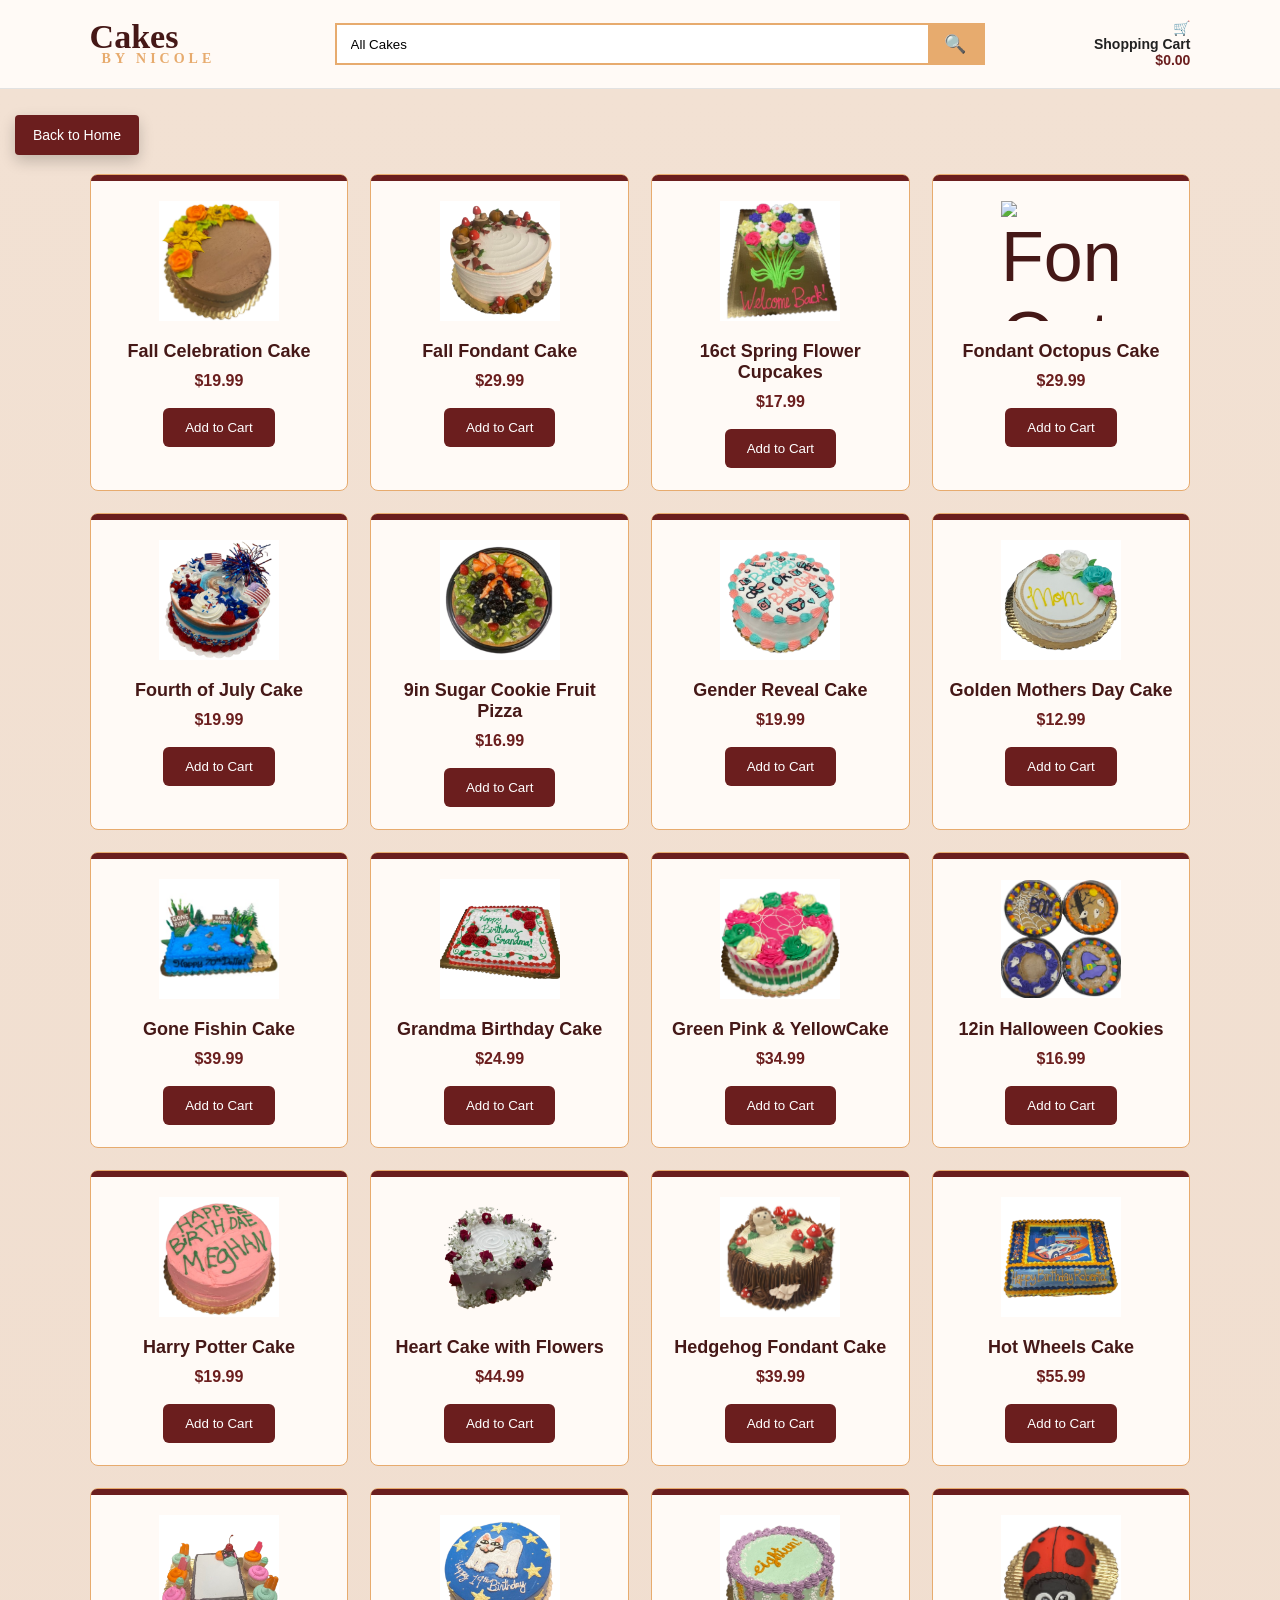
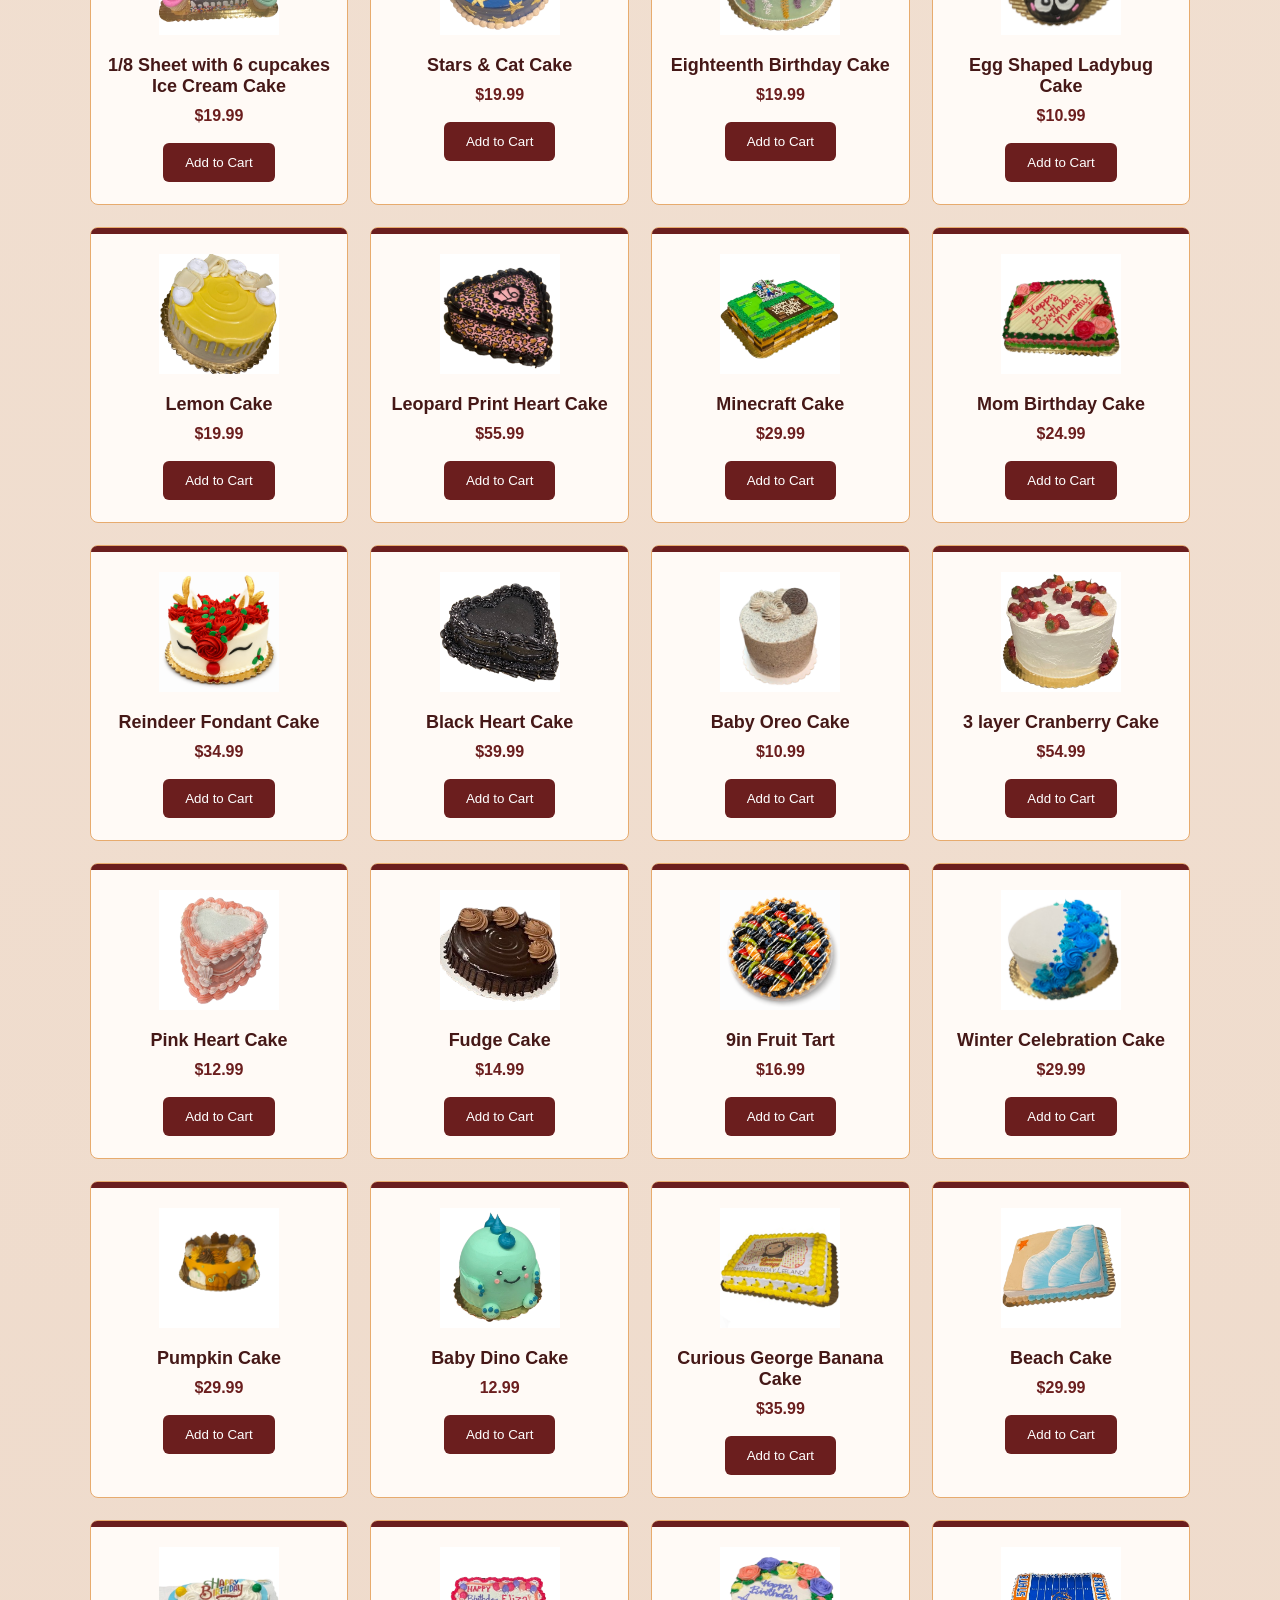
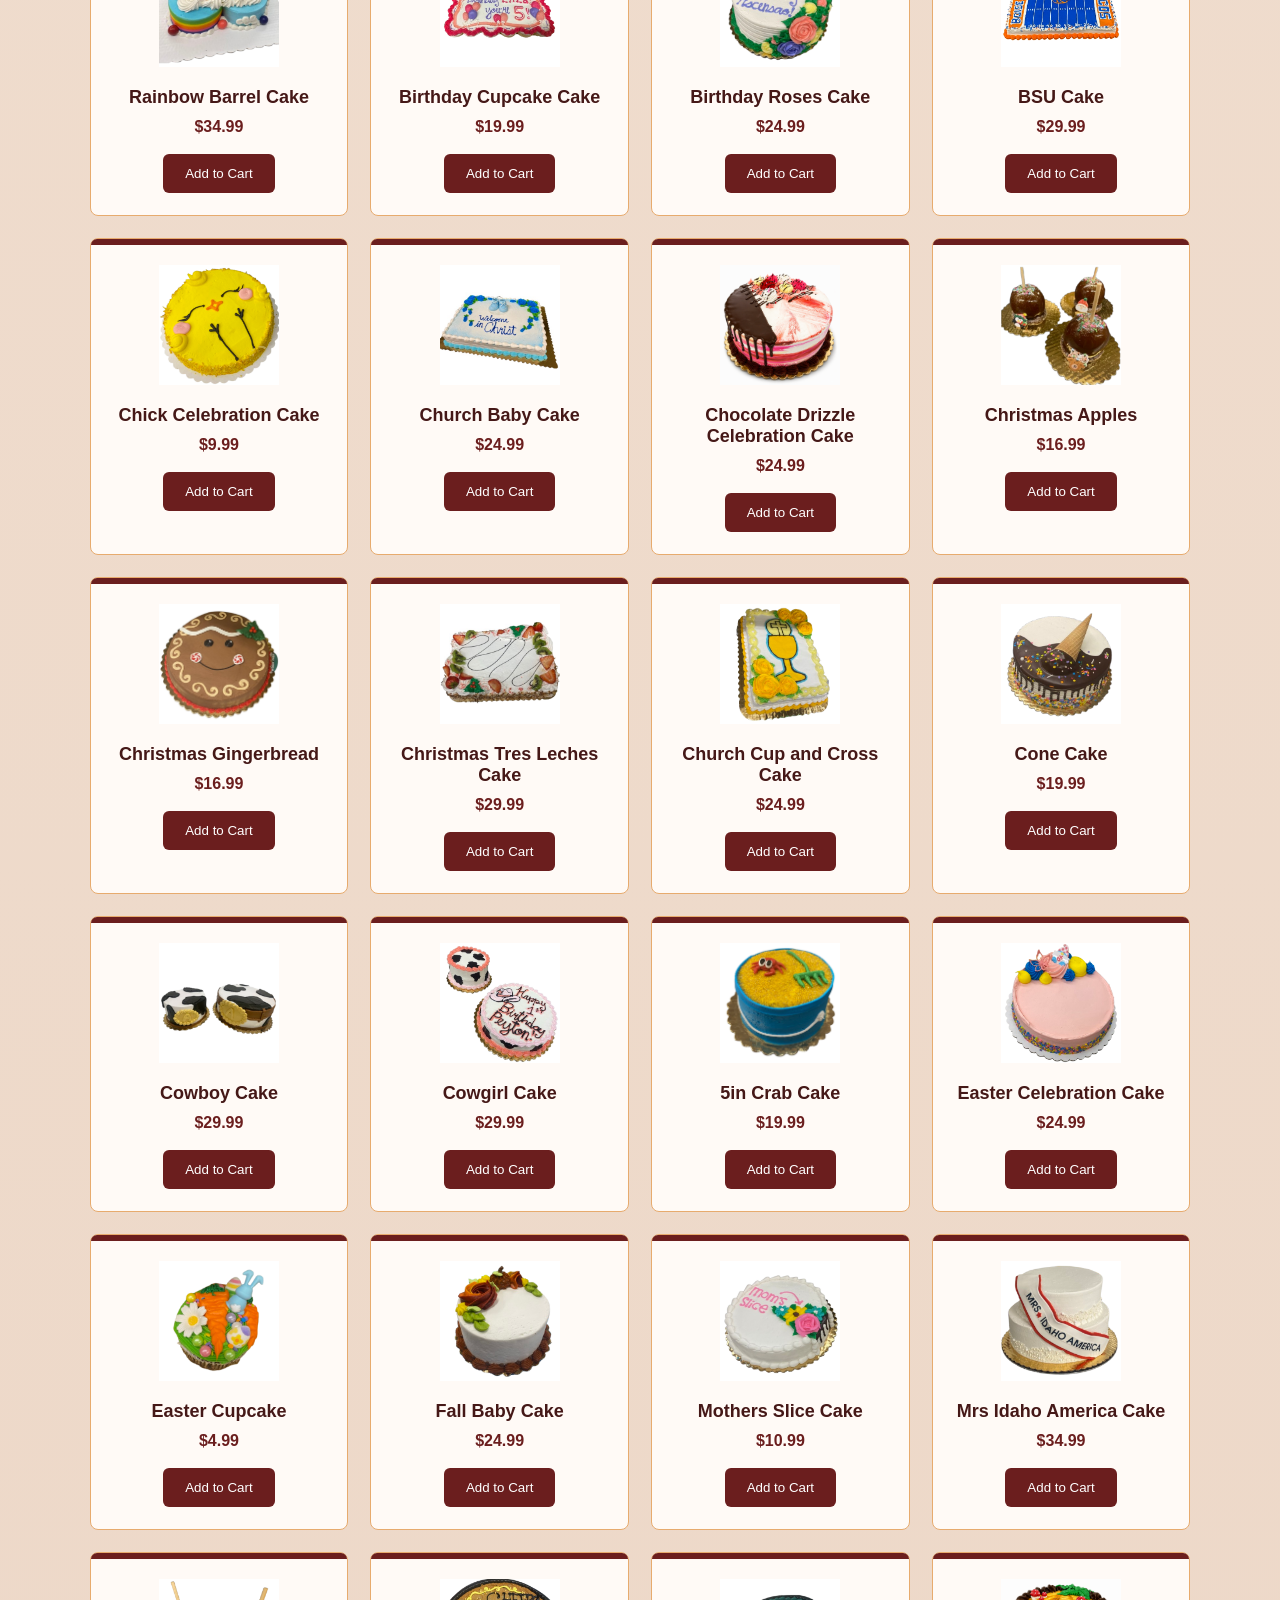
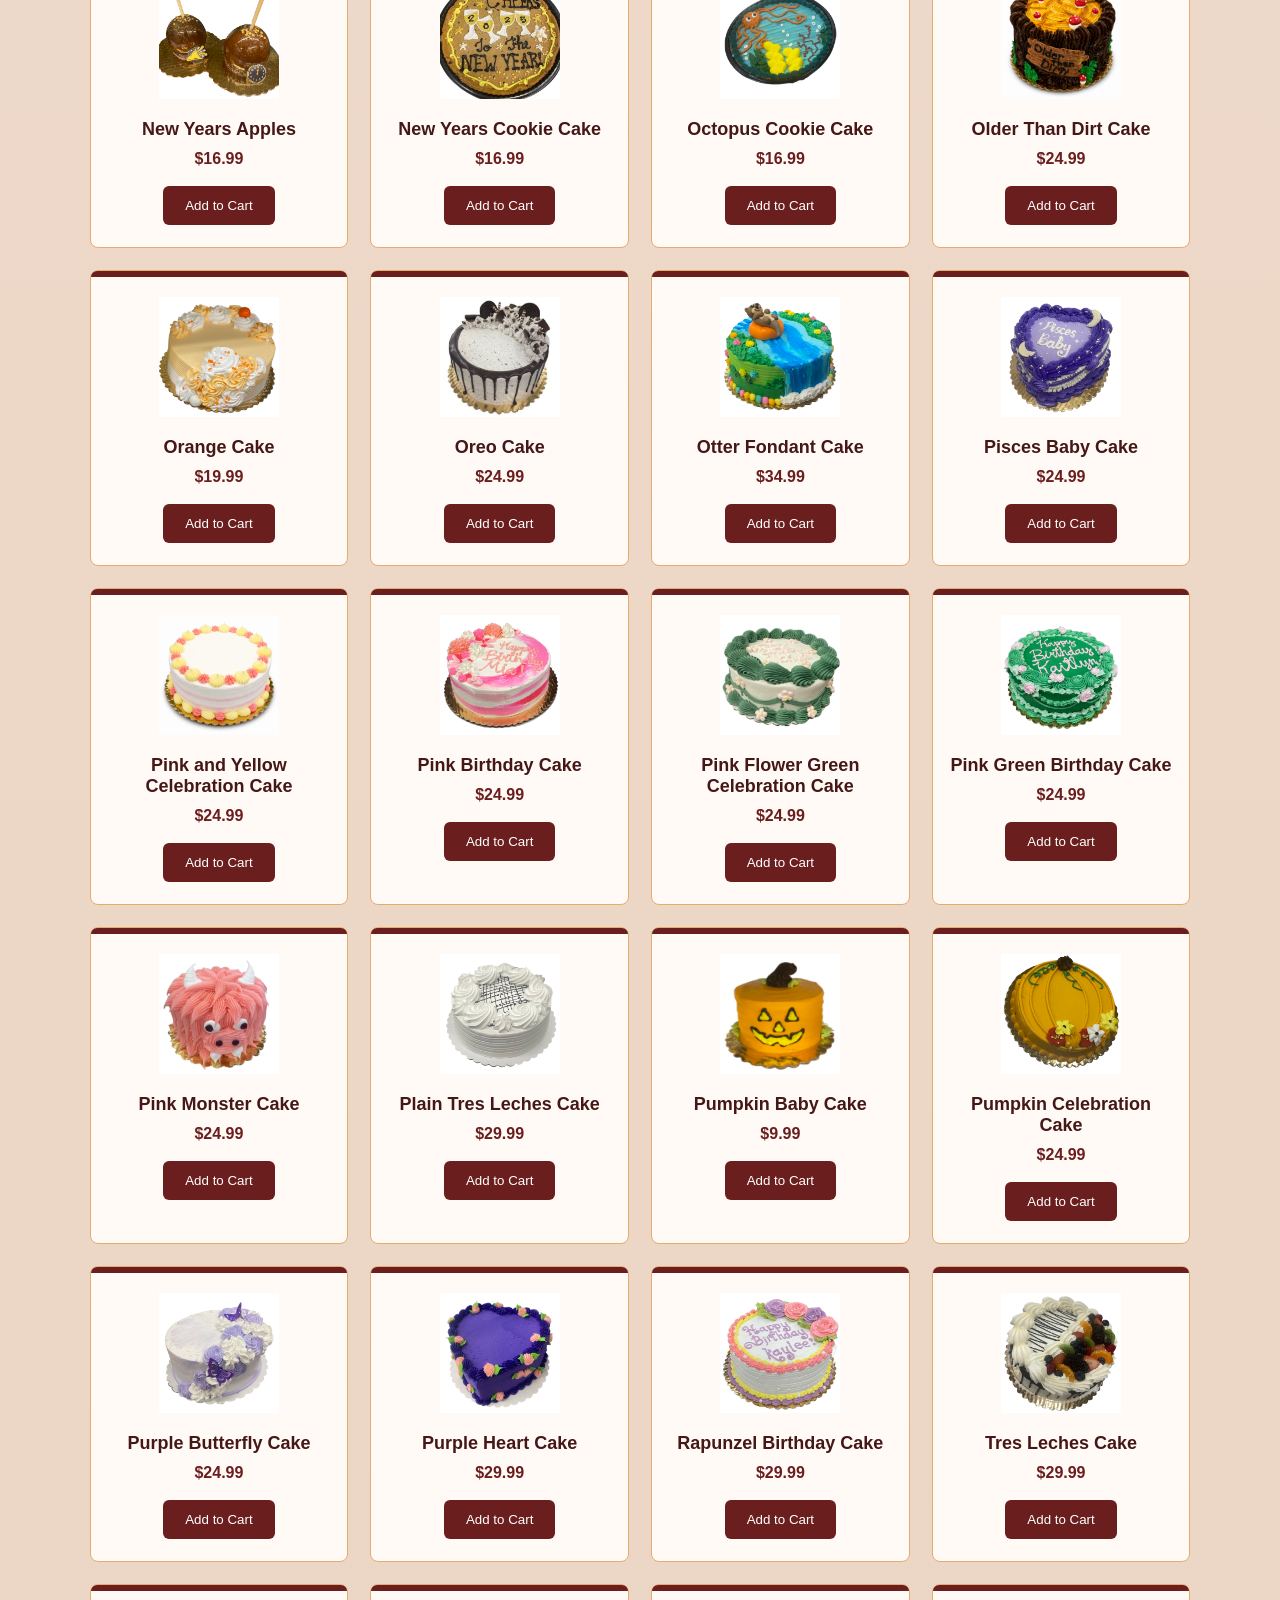
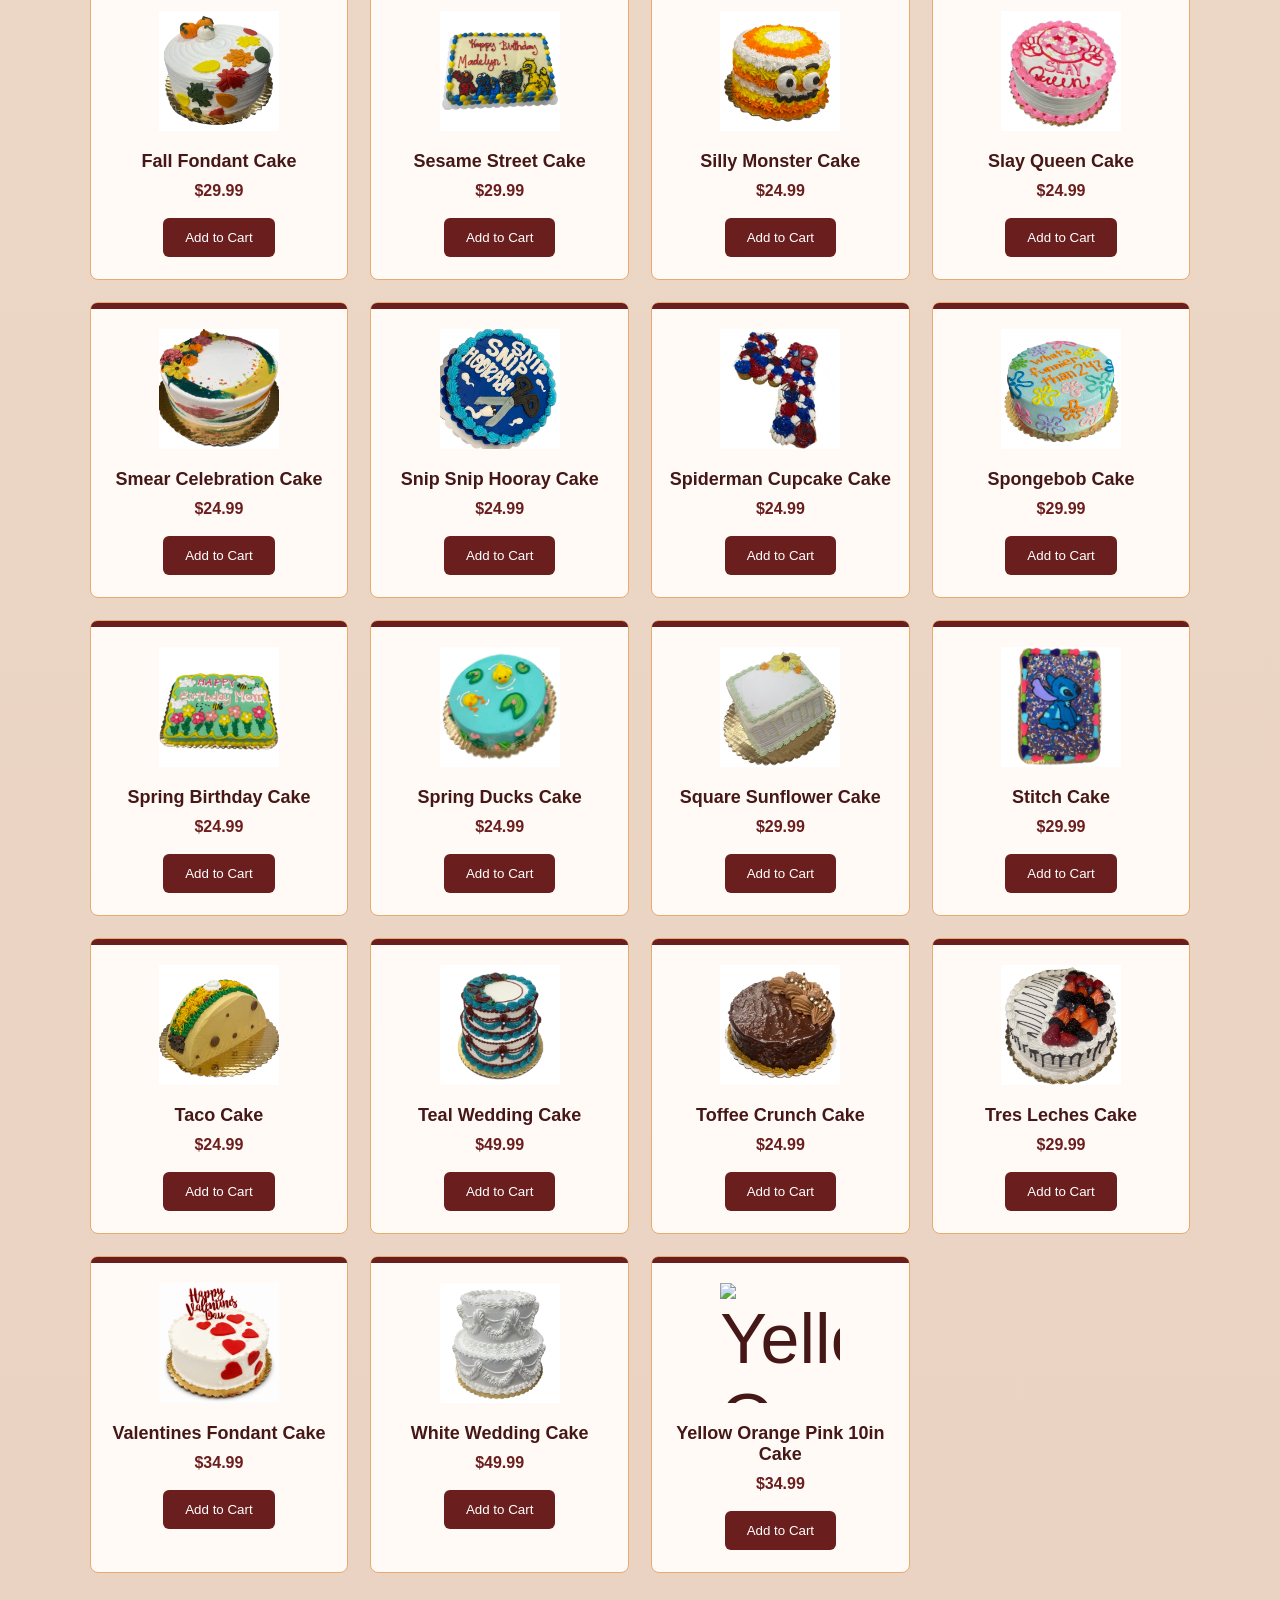
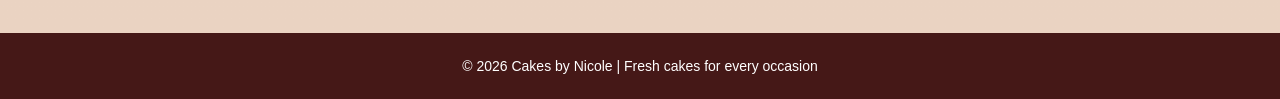
==== cakes.html @ 7f8e7a40 "Add files via upload" ====
<!DOCTYPE html>
<html lang="en">
<head>
  <meta charset="UTF-8" />
  <meta name="viewport" content="width=device-width, initial-scale=1.0" />
  <title>Cakes | Cakes by Nicole</title>
  <link rel="stylesheet" href="styles.css" />
</head>
<body>

  <header class="main-header">
    <a class="logo" href="index.html">Cakes<small>BY NICOLE</small></a>

    <form class="search-box" id="cakeSearchForm">
      <input id="searchInput" type="text" placeholder="Search for products..." />
      <button type="submit">🔍</button>
    </form>

    <a class="cart" href="cart.html">
      🛒 <strong>Shopping Cart</strong>
      <span id="cartTotal">$0.00</span>
    </a>
  </header>

  <main class="cakes-main">

   <div class="product-grid" id="productGrid"></div>

<script>
const cakes = [
  { file: "fallcelebfaltline", name: "Fall Celebration Cake", price: "$19.99" , tags: ["flower", "8inch", "seasonal"] },
  { file: "fallfondant", name: "Fall Fondant Cake", price: "$29.99" , tags: ["white", "8inch", "fondant" , "seasonal"] },
  { file: "flowercupcakes", name: "16ct Spring Flower Cupcakes", price: "$17.99" , tags: ["colored", "cupcake", "flower", "seasonal"] },
  { file: "fondantoctopus", name: "Fondant Octopus Cake", price: "$29.99" , tags: ["colored", "8inch", "fondant", "seasonal"] },
  { file: "fredysforthofjuly", name: "Fourth of July Cake", price: "$19.99" , tags: ["colored", "8inch", "holiday", "toy"] },
  { file: "fruitpizza", name: "9in Sugar Cookie Fruit Pizza", price: "$16.99" , tags: ["holiday", "fruit", "ncake"] },
  { file: "genderreveal", name: "Gender Reveal Cake", price: "$19.99" , tags: ["white", "8inch", "draw"] },
  { file: "goldenmom", name: "Golden Mothers Day Cake", price: "$12.99" , tags: ["flower", "8inch", "white", "holiday"] },

  { file: "gonefishin", name: "Gone Fishin Cake", price: "$39.99" , tags: ["colored", "1/4Sheet", "birthday", "fondant", "toy"] },
  { file: "grandmabirthday", name: "Grandma Birthday Cake", price: "$24.99" , tags: ["white", "1/4Sheet", "birthday", "flower"] },
  { file: "greenpink10'", name: "Green Pink & YellowCake", price: "$34.99" , tags: ["colored", "10inch"] },
  { file: "haloweencookies", name: "12in Halloween Cookies", price: "$16.99" , tags: ["colored", "ncake", "holiday", "draw"] },
  { file: "harrypotter", name: "Harry Potter Cake", price: "$19.99" , tags: ["colored", "8inch", "birthday"] },
  { file: "heartwflowers", name: "Heart Cake with Flowers", price: "$44.99" , tags: ["white", "10inch", "flower", "heart"] },
  { file: "hedghogfondant", name: "Hedgehog Fondant Cake", price: "$39.99" , tags: ["colored", "8inch", "fondant", "seasonal"] },
  { file: "hotwheels", name: "Hot Wheels Cake", price: "$55.99" , tags: ["colored", "birthday", "photo", "1/2sheet"] },

  { file: "icecreamcupcakes", name: "1/8 Sheet with 6 cupcakes Ice Cream Cake", price: "$19.99" , tags: ["cupcake", "white", "toy", "seasonal"] },
  { file: "kendracat", name: "Stars & Cat Cake", price: "$19.99" , tags: ["colored", "8inch", "birthday", "draw"] },
  { file: "kendraeighteen", name: "Eighteenth Birthday Cake", price: "$19.99" , tags: ["colored", "8inch", "birthday"] },
  { file: "ladybug", name: "Egg Shaped Ladybug Cake", price: "$10.99" , tags: ["colored", "draw", "seasonal"] },
  { file: "lemon", name: "Lemon Cake", price: "$19.99" , tags: ["colored", "8inch"] },
  { file: "lepordheart", name: "Leopard Print Heart Cake", price: "$55.99" , tags: ["colored", "10inch", "birthday", "heart", "draw"] },
  { file: "minecraft", name: "Minecraft Cake", price: "$29.99" , tags: ["colored", "1/4Sheet", "birthday", "toy", "draw"] },
  { file: "mombirthday", name: "Mom Birthday Cake", price: "$24.99" , tags: ["1/4Sheet", "birthday", "flower"] },

  { file: "raindeerfondant", name: "Reindeer Fondant Cake", price: "$34.99" , tags: ["white", "8inch", "holiday", "fondant"] },
  { file: "blackheart", name: "Black Heart Cake", price: "$39.99" , tags: ["colored", "10inch", "heart"] },
  { file: "babyoreo", name: "Baby Oreo Cake", price: "$10.99" , tags: [ "5in"] },
  { file: "cranberycake", name: "3 layer Cranberry Cake", price: "$54.99" , tags: ["white", "10inch", "fruit"] },

  { file: "5'heartpink2", name: "Pink Heart Cake", price: "$12.99", tags: ["heart", "colored", "5in"] },
  { file: "8'fudge", name: "Fudge Cake", price: "$14.99", tags: ["8inch"] },
  { file: "9infruittart", name: "9in Fruit Tart", price: "$16.99", tags: ["fruit", "ncake"] },
  { file: "10'celeb", name: "Winter Celebration Cake", price: "$29.99", tags: ["10inch", "white", "seasonal"] },
  { file: "10'pumpkin", name: "Pumpkin Cake", price: "$29.99", tags: ["10inch", "seasonal", "colored", "draw"] },

  { file: "babydino", name: "Baby Dino Cake", price: "12.99", tags: ["draw", "colored", "5in"] },
  { file: "bananas", name: "Curious George Banana Cake", price: "$35.99", tags: ["1/4Sheet", "white", "draw", "photo", "birthday"] },
  { file: "beach", name: "Beach Cake", price: "$29.99", tags: ["colored", "seasonal", "1/4Sheet", "draw"] },
  { file: "berrelrainbow", name: "Rainbow Barrel Cake", price: "$34.99", tags: ["colored", "birthday", "5in"] },

  { file: "birthdaycupcake", name: "Birthday Cupcake Cake", price: "$19.99", tags: ["birthday", "cupcake", "colored"] },
  { file: "birthdayroses", name: "Birthday Roses Cake", price: "$24.99", tags: ["birthday", "flower", "white", "8inch"] },
  { file: "bsu", name: "BSU Cake", price: "$29.99", tags: ["colored", "draw", "1/2sheet"] },
  { file: "chickceleb", name: "Chick Celebration Cake", price: "$9.99", tags: ["colored", "holiday", "8inch", "draw"] },
  { file: "chirchbaby", name: "Church Baby Cake", price: "$24.99", tags: ["white", "flower", "1/2sheet", "toy"] },

  { file: "chocdrizceleb", name: "Chocolate Drizzle Celebration Cake", price: "$24.99", tags: ["8inch", "colored"] },
  { file: "christmasapples", name: "Christmas Apples", price: "$16.99", tags: ["holiday", "fruit", "ncake", "toy"] },
  { file: "christmasgingerbread", name: "Christmas Gingerbread", price: "$16.99", tags: ["holiday", "8inch", "draw"] },
  { file: "christmastres", name: "Christmas Tres Leches Cake", price: "$29.99", tags: ["holiday", "white", "1/4Sheet", "fruit"] },
  { file: "churchcup", name: "Church Cup and Cross Cake", price: "$24.99", tags: ["flower", "white", "1/4Sheet", "draw"] },

  { file: "conecake", name: "Cone Cake", price: "$19.99", tags: ["white", "8inch"] },
  { file: "cowboycakes", name: "Cowboy Cake", price: "$29.99", tags: ["white", "5in", "8inch", "draw"] },
  { file: "cowgirlcakes", name: "Cowgirl Cake", price: "$29.99", tags: ["birthday", "white", "5in", "8inch", "draw"] },
  { file: "crab5'", name: "5in Crab Cake", price: "$19.99", tags: ["colored", "5in", "seasonal", "draw"] },
  { file: "easterceleb", name: "Easter Celebration Cake", price: "$24.99", tags: ["holiday", "colored", "8inch", "toy"] },

  { file: "eastercupcake", name: "Easter Cupcake", price: "$4.99", tags: ["holiday", "cupcake", "colored", "flower", "toy"] },
  { file: "fallbaby", name: "Fall Baby Cake", price: "$24.99", tags: ["seasonal", "white", "5in"] },
  { file: "monsslice", name: "Mothers Slice Cake", price: "$10.99", tags: ["white","flower", "8inch"] },
  { file: "mrsidahoamerica", name: "Mrs Idaho America Cake", price: "$34.99", tags: ["photo", "white", "wedding", "fondant"] },
  { file: "newyearsapples", name: "New Years Apples", price: "$16.99", tags: ["holiday", "fruit", "ncake", "toy"] },

  { file: "newyearscookie", name: "New Years Cookie Cake", price: "$16.99", tags: ["holiday", "ncake", "draw"] },
  { file: "octocookie", name: "Octopus Cookie Cake", price: "$16.99", tags: ["colored", "ncake", "seasonal", "draw"] },
  { file: "olderthandirt", name: "Older Than Dirt Cake", price: "$24.99", tags: ["birthday", "colored", "8inch", "draw"] },
  { file: "orange", name: "Orange Cake", price: "$19.99", tags: ["8inch", "colored"] },
  { file: "Oreodl", name: "Oreo Cake", price: "$24.99", tags: ["colored", "8inch"] },

  { file: "otterfondant", name: "Otter Fondant Cake", price: "$34.99", tags: ["fondant", "colored", "8inch", "seasonal","flower", "draw"] },
  { file: "piciesbaby", name: "Pisces Baby Cake", price: "$24.99", tags: ["birthday", "colored", "heart", "8inch"] },
  { file: "pinkandyellowceleb", name: "Pink and Yellow Celebration Cake", price: "$24.99", tags: ["white", "8inch"] },
  { file: "pinkbirthday", name: "Pink Birthday Cake", price: "$24.99", tags: ["birthday", "colored", "10inch"] },
  { file: "pinkflowergreenceleb", name: "Pink Flower Green Celebration Cake", price: "$24.99", tags: ["flower", "white", "birthday", "8inch"] },

  { file: "pinkgreenbirthday", name: "Pink Green Birthday Cake", price: "$24.99", tags: ["birthday", "colored", "flower", "8inch"] },
  { file: "pinkmonster", name: "Pink Monster Cake", price: "$24.99", tags: ["colored", "5in"] },
  { file: "plane8'tres", name: "Plain Tres Leches Cake", price: "$29.99", tags: ["8inch", "white"] },
  { file: "pumpkinbaby", name: "Pumpkin Baby Cake", price: "$9.99", tags: ["holiday", "colored", "5in", "draw"] },
  { file: "pumpkinceleb", name: "Pumpkin Celebration Cake", price: "$24.99", tags: ["flower", "colored", "8inch", "seasonal", "draw"] },

  { file: "purplebutterfly", name: "Purple Butterfly Cake", price: "$24.99", tags: ["colored", "8inch", "toy"] },
  { file: "purpleheart", name: "Purple Heart Cake", price: "$29.99", tags: ["heart", "colored", "flower", "8inch"] },
  { file: "repunzlbirthday", name: "Rapunzel Birthday Cake", price: "$29.99", tags: ["birthday", "white", "flower", "8inch"] },
  { file: "second8'tres", name: "Tres Leches Cake", price: "$29.99", tags: ["8inch", "white", "fruit", "8inch"] },
  { file: "secondfallfondant", name: "Fall Fondant Cake", price: "$29.99", tags: ["fondant", "white", "8inch", "seasonal"] },

  { file: "semesestreet", name: "Sesame Street Cake", price: "$29.99", tags: ["birthday", "1/4sheet", "draw"] },
  { file: "sillymonster", name: "Silly Monster Cake", price: "$24.99", tags: ["colored", "5in", "seasonal"] },
  { file: "slayqueen", name: "Slay Queen Cake", price: "$24.99", tags: ["draw", "white", "8inch"] },
  { file: "smearceleb", name: "Smear Celebration Cake", price: "$24.99", tags: ["flower", "colored", "10inch"] },
  { file: "snipsniphooray", name: "Snip Snip Hooray Cake", price: "$24.99", tags: ["draw", "colored", "8inch"] },

  { file: "spidermancupcake", name: "Spiderman Cupcake Cake", price: "$24.99", tags: ["cupcake", "colored", "toy"] },
  { file: "spongebob", name: "Spongebob Cake", price: "$29.99", tags: ["birthday", "colored", "draw", "8inch", "flower"] },
  { file: "springbirthday", name: "Spring Birthday Cake", price: "$24.99", tags: ["birthday", "flower", "colored" , "seasonal", "1/4sheet"] },
  { file: "springducks", name: "Spring Ducks Cake", price: "$24.99", tags: ["colored", "8inch", "seasonal", "draw", "flower"] },
  { file: "squaresunflower", name: "Square Sunflower Cake", price: "$29.99", tags: ["flower", "white", "seasonal"] },

  { file: "stitch", name: "Stitch Cake", price: "$29.99", tags: ["colored", "draw", "1/4sheet"] },
  { file: "taco", name: "Taco Cake", price: "$24.99", tags: ["colored", "holiday", "draw"] },
  { file: "tealwedding", name: "Teal Wedding Cake", price: "$49.99", tags: ["wedding", "white", "flower"] },
  { file: "toffeecrunch", name: "Toffee Crunch Cake", price: "$24.99", tags: ["colored", "8inch"] },
  { file: "tres", name: "Tres Leches Cake", price: "$29.99", tags: ["white", "8inch", "fruit"] },

  { file: "Valintinesfondant", name: "Valentines Fondant Cake", price: "$34.99", tags: ["holiday", "fondant", "white", "8inch"] },
  { file: "whitewedding", name: "White Wedding Cake", price: "$49.99", tags: ["wedding", "white"] },
  { file: "yelloworangepink10in", name: "Yellow Orange Pink 10in Cake", price: "$34.99", tags: ["10inch", "colored"] }
];

const productGrid = document.getElementById("productGrid");

productGrid.innerHTML = cakes.map(function(cake) {
  return `
    <div class="product-card" data-tags="${cake.tags.join(' ')}">
      <div class="cake-icon">
        <img src="images/${cake.file}.png" alt="${cake.name}">
      </div>
      <h3>${cake.name}</h3>
      <p>${cake.price}</p>
      <button type="button">Add to Cart</button>
    </div>
  `;
}).join("");
</script>
  </main>

  <footer>
    <p>© 2026 Cakes by Nicole | Fresh cakes for every occasion</p>
  </footer>

<div id="imageModal" class="image-modal">
  <img id="modalImage" src="" alt="Full Size Cake">
</div>

<script>
function getCart() {
  return JSON.parse(localStorage.getItem("cakesByNicoleCart")) || [];
}

function saveCart(cart) {
  localStorage.setItem("cakesByNicoleCart", JSON.stringify(cart));
}

function getCartTotal() {
  let total = 0;

  getCart().forEach(function (item) {
    total += Number(item.price.replace("$", ""));
  });

  return total;
}

function updateCartTotal() {
  const cartTotal = document.getElementById("cartTotal");

  if (cartTotal) {
    cartTotal.textContent = "$" + getCartTotal().toFixed(2);
  }
}

function addToCart(itemClicked) {
  let card;

  if (typeof itemClicked === "string") {
    document.querySelectorAll(".product-card").forEach(function (oneCard) {
      const name = oneCard.querySelector("h3").textContent.trim();

      if (name === itemClicked) {
        card = oneCard;
      }
    });
  } else {
    card = itemClicked.closest(".product-card");
  }

  if (!card) {
    return;
  }

const img = card.querySelector(".cake-icon img");

const item = {
  name: card.querySelector("h3").textContent.trim(),
  price: card.querySelector("p").textContent.trim(),
  image: img ? img.getAttribute("src") : "",
  icon: card.querySelector(".cake-icon").textContent.trim()
};

  const cart = getCart();
  cart.push(item);
  saveCart(cart);
  updateCartTotal();
}

document.querySelectorAll(".product-card button").forEach(function (button) {
  button.addEventListener("click", function () {
    addToCart(button);
  });
});

function filterCards(searchText) {
  const search = (searchText || "").toLowerCase().trim();
  const cards = document.querySelectorAll(".product-card");

  cards.forEach(function (card) {
    const name = card.querySelector("h3").textContent.toLowerCase();
    const tags = card.dataset.tags || "";
    const searchableText = name + " " + tags;

    if (
      search === "" ||
      search === "all cakes" ||
      searchableText.includes(search)
    ) {
      card.style.display = "block";
    } else {
      card.style.display = "none";
    }
  });
}

const homeSearchForm = document.getElementById("homeSearchForm");
const homeSearchInput = document.getElementById("homeSearchInput");

if (homeSearchForm && homeSearchInput) {
  homeSearchForm.addEventListener("submit", function (event) {
    event.preventDefault();
    window.location.href = "cakes.html?search=" + encodeURIComponent(homeSearchInput.value || "All Cakes");
  });
}

const cakeSearchForm = document.getElementById("cakeSearchForm");
const searchInput = document.getElementById("searchInput");

if (cakeSearchForm && searchInput) {
  cakeSearchForm.addEventListener("submit", function (event) {
    event.preventDefault();
    filterCards(searchInput.value);
  });

  searchInput.addEventListener("input", function () {
    filterCards(searchInput.value);
  });

  const params = new URLSearchParams(window.location.search);
  const search = params.get("search") || "All Cakes";

  searchInput.value = search;
  filterCards(search);
}

const departmentButton = document.getElementById("departmentButton");
const departmentMenu = document.getElementById("departmentMenu");

if (departmentButton && departmentMenu) {
  departmentButton.addEventListener("click", function () {
    departmentMenu.classList.toggle("show");
  });
}

function renderCart() {
  const cartItems = document.getElementById("cartItems");
  const cartSummary = document.getElementById("cartSummary");

  if (!cartItems || !cartSummary) {
    return;
  }

  const cart = getCart();

  if (cart.length === 0) {
    cartItems.innerHTML = '<p class="empty-cart">Your cart is empty.</p>';
  } else {
    cartItems.innerHTML = cart.map(function (item, index) {
      return `
       <div class="cart-item">
        <div class="cart-item-image">
          ${item.image ? `<img src="${item.image}" alt="${item.name}">` : item.icon}
        </div>

        <div>
          <h3>${item.name}</h3>
        </div>

        <p>${item.price}</p>

        <button class="remove-button" type="button" onclick="removeItem(${index})">Remove</button>
      </div>
      `;
    }).join("");
  }

  cartSummary.textContent = "Total: $" + getCartTotal().toFixed(2);
}

function removeItem(index) {
  const cart = getCart();
  cart.splice(index, 1);
  saveCart(cart);
  renderCart();
  updateCartTotal();
}

const checkoutButton = document.getElementById("checkoutButton");

if (checkoutButton) {
  checkoutButton.addEventListener("click", function () {
    const cart = getCart();

    if (cart.length === 0) {
      alert("Please Add a Product to your Cart First!");
      return;
    }

    saveCart([]);

    document.getElementById("cartItems").innerHTML =
      '<p class="order-message">Order completed! 🎉</p>';

    document.getElementById("cartSummary").style.display = "none";
    checkoutButton.style.display = "none";

    updateCartTotal();
  });
}

renderCart();
updateCartTotal();

const modal = document.getElementById("imageModal");
const modalImg = document.getElementById("modalImage");

document.querySelectorAll(".cake-icon img").forEach(function(img) {
  img.addEventListener("click", function() {
    modal.style.display = "flex";
    modalImg.src = this.src;
  });
});

/* Click anywhere to close */
modal.addEventListener("click", function() {
  modal.style.display = "none";
});
</script>
<a href="index.html" class="back-home-button">Back to Home</a>

</body>
</html>
---- styles.css ----
* {
  box-sizing: border-box;
  margin: 0;
  padding: 0;
}

body {
  font-family: Arial, Helvetica, sans-serif;
  background: #f7f7f7;
  color: #222;
}

.top-bar {
  background: #fafafa;
  border-bottom: 1px solid #ddd;
  font-size: 13px;
  padding: 8px 7%;
  display: flex;
  justify-content: space-between;
  align-items: center;
  color: #555;
}

.top-bar span {
  color: #f04b23;
  font-weight: bold;
}

.top-links a {
  color: #555;
  text-decoration: none;
  margin-left: 22px;
}

.main-header {
  background: white;
  padding: 20px 7%;
  display: grid;
  grid-template-columns: 220px 1fr 180px;
  gap: 25px;
  align-items: center;
  border-bottom: 1px solid #e2e2e2;
}

.logo {
  font-family: Georgia, serif;
  font-size: 34px;
  color: #601818;
  line-height: 0.9;
  font-weight: bold;
  text-decoration: none;
}

.logo small {
  display: block;
  font-size: 14px;
  color: #f04b23;
  letter-spacing: 4px;
  margin-left: 12px;
}

.search-box {
  display: flex;
  border: 2px solid #f04b23;
  height: 42px;
  max-width: 650px;
}

.search-box select {
  border: none;
  border-right: 1px solid #ddd;
  padding: 0 12px;
  background: white;
  color: #555;
}

.search-box input {
  flex: 1;
  border: none;
  padding: 0 14px;
  outline: none;
}

.search-box button {
  width: 55px;
  border: none;
  background: #f04b23;
  color: white;
  font-size: 18px;
  cursor: pointer;
}

.cart {
  text-align: right;
  font-size: 14px;
  background: white;
  border: none;
  cursor: pointer;
  text-decoration: none;
  color: #222;
}

.cart strong {
  display: block;
  color: #222;
}

.cart span {
  color: #f04b23;
  font-weight: bold;
}

.nav-bar {
  display: grid;
  grid-template-columns: 270px 1fr;
  background: #f04b23;
  padding: 0 7%;
}

.department-title {
  background: #151515;
  color: white;
  padding: 15px 20px;
  font-weight: bold;
  border: none;
  text-align: left;
  font-size: 15px;
  cursor: pointer;
}

.nav-links {
  display: flex;
  align-items: center;
  overflow-x: auto;
}

.nav-links a {
  color: white;
  text-decoration: none;
  padding: 15px 22px;
  white-space: nowrap;
  font-size: 14px;
}

.nav-links a:hover {
  background: #d83d18;
}

.page-layout,
.shop-layout {
  display: grid;
  grid-template-columns: 270px 1fr;
  gap: 0;
  padding: 0 7%;
  background: white;
}

.sidebar {
  border-left: 1px solid #ddd;
  border-right: 1px solid #ddd;
  background: white;
}

.sidebar a {
  display: block;
  padding: 14px 18px;
  color: #555;
  text-decoration: none;
  border-bottom: 1px solid #eee;
  font-size: 14px;
}

.sidebar a:hover {
  color: #f04b23;
  background: #fff4f1;
}

.hero {
  min-height: 370px;
  background: linear-gradient(90deg, #fff 0%, #fff 42%, #fff6ee 100%);
  position: relative;
  overflow: hidden;
  display: flex;
  align-items: center;
  padding: 40px 55px;
  border-bottom: 1px solid #ddd;
}

.hero-text {
  width: 45%;
  z-index: 2;
}

.hero-text .deal {
  color: #f04b23;
  font-weight: bold;
  margin-bottom: 18px;
  font-size: 15px;
}

.hero-text h1 {
  font-size: 34px;
  line-height: 1.15;
  margin-bottom: 12px;
  text-transform: uppercase;
}

.hero-text p {
  color: #555;
  margin-bottom: 25px;
  font-size: 15px;
}

.orange-button,
.product-card button,
.remove-button,
.back-button,
.checkout-button {
  background: #f04b23;
  color: white;
  border: none;
  padding: 12px 22px;
  cursor: pointer;
  text-decoration: none;
  display: inline-block;
}

.cake-display {
  position: absolute;
  right: 70px;
  top: 45px;
  width: 390px;
  height: 250px;
  border-radius: 50%;
  background: radial-gradient(circle at center, #f8b04b 0 45%, #d89029 46% 60%, #b85b1f 61% 63%, transparent 64%);
  filter: drop-shadow(0 25px 18px rgba(0,0,0,.25));
}

.cake-display::before {
  content: "🍓 🍒 🫐 🍫";
  position: absolute;
  top: -20px;
  left: 95px;
  font-size: 42px;
  letter-spacing: 4px;
}

.cake-display::after {
  content: "";
  position: absolute;
  bottom: -28px;
  left: 25px;
  width: 340px;
  height: 70px;
  background: #3c1f13;
  border-radius: 50%;
  z-index: -1;
}

.products-section,
.cart-page {
  padding: 25px 7% 50px;
  background: #f7f7f7;
}

.shop-products {
  padding-left: 30px;
  padding-right: 0;
}

.section-title {
  text-align: center;
  font-size: 28px;
  color: #601818;
  margin: 10px 0 8px;
}

.section-message {
  text-align: center;
  color: #666;
  margin-bottom: 26px;
}

.product-grid {
  display: grid;
  grid-template-columns: repeat(4, 1fr);
  gap: 22px;
}

.product-card {
  background: white;
  border: 1px solid #ddd;
  text-align: center;
  padding: 30px 15px 22px;
  min-height: 270px;
  transition: .2s;
}

.product-card:hover {
  transform: translateY(-4px);
  box-shadow: 0 8px 20px rgba(0,0,0,.12);
}

.product-card .cake-icon {
  font-size: 70px;
  margin-bottom: 20px;
}

.product-card h3 {
  font-size: 18px;
  margin-bottom: 10px;
}

.product-card p {
  color: #f04b23;
  font-weight: bold;
  margin-bottom: 18px;
}

.cart-box {
  background: white;
  border: 1px solid #ddd;
  max-width: 900px;
  margin: 0 auto;
  padding: 25px;
}

.cart-item {
  display: grid;
  grid-template-columns: 60px 1fr 100px 110px;
  align-items: center;
  gap: 15px;
  border-bottom: 1px solid #eee;
  padding: 15px 0;
}

.cart-item-icon {
  font-size: 42px;
  text-align: center;
}

.cart-item h3 {
  font-size: 17px;
  margin-bottom: 4px;
}

.cart-item p {
  color: #f04b23;
  font-weight: bold;
}

.cart-summary {
  text-align: right;
  margin-top: 25px;
  font-size: 20px;
  font-weight: bold;
}

.cart-actions {
  display: flex;
  justify-content: space-between;
  gap: 15px;
  margin-top: 25px;
}

.empty-cart {
  text-align: center;
  color: #666;
  padding: 35px 0;
}

.order-message {
  text-align: center;
  color: #f04b23;
  font-size: 24px;
  font-weight: bold;
  margin-top: 25px;
}

footer {
  background: #222;
  color: white;
  text-align: center;
  padding: 25px;
  font-size: 14px;
}

@media (max-width: 900px) {
  .top-bar,
  .main-header,
  .nav-bar,
  .page-layout,
  .shop-layout {
    padding-left: 4%;
    padding-right: 4%;
  }

  .top-bar {
    display: block;
    text-align: center;
  }

  .top-links {
    margin-top: 8px;
  }

  .top-links a {
    margin: 0 8px;
  }

  .main-header {
    grid-template-columns: 1fr;
    text-align: center;
  }

  .search-box {
    margin: auto;
    width: 100%;
  }

  .cart {
    text-align: center;
  }

  .nav-bar,
  .page-layout,
  .shop-layout {
    grid-template-columns: 1fr;
  }

  .sidebar {
    display: none;
  }

  .sidebar.show {
    display: block;
  }

  .hero {
    padding: 35px 25px 250px;
  }

  .hero-text {
    width: 100%;
  }

  .cake-display {
    width: 280px;
    height: 180px;
    right: 50%;
    transform: translateX(50%);
    top: auto;
    bottom: 45px;
  }

  .cake-display::before {
    left: 50px;
    font-size: 32px;
  }

  .cake-display::after {
    width: 240px;
  }

  .product-grid {
    grid-template-columns: 1fr;
  }

  .shop-products {
    padding-left: 7%;
    padding-right: 7%;
  }

  .cart-item {
    grid-template-columns: 1fr;
    text-align: center;
  }

  .cart-actions {
    flex-direction: column;
  }

 .back-home-button {
    top: 200px;
    left: 15px;
  }
}

html, body {
  height: 100%;
}

body {
  display: flex;
  flex-direction: column;
  min-height: 100vh;
}

/* THIS is the key part */
main,
.products-section,
.cart-page {
  flex: 1;
}

footer {
  margin-top: auto;
}

.products-section {
  display: block;
  min-height: 350px;
}

.product-grid {
  margin-top: 25px;
}

.product-card {
  display: block;
}

#featuredGrid {
  display: grid;
}

.section-title {
  margin-top: 40px;
}

.cakes-main {
  flex: 1;
  padding: 60px 7%;
  background: #f7f7f7;
}

html,
body {
  height: 100%;
}

body {
  display: flex;
  flex-direction: column;
  min-height: 100vh;
}

main,
.cart-page {
  flex: 1;
}

footer {
  margin-top: auto;
}

.back-home-button {
  position: absolute;
  top: 115px;
  left: 15px;
  background: #f04b23;
  color: white;
  padding: 12px 18px;
  text-decoration: none;
  font-size: 14px;
  border-radius: 4px;
  box-shadow: 0 6px 15px rgba(0,0,0,0.2);
  z-index: 999;
}

.back-home-button:hover {
  transform: translateY(-3px);
  box-shadow: 0 10px 20px rgba(0,0,0,0.3);
}

@media (max-width: 900px) {
  .back-home-button {
    top: 250px;
    left: 15px;
  }
}

:root {
  --cream: #F2E1D3;
  --tan: #E7AB6E;
  --brown: #451817;
  --red: #6B1E1E;
  --white: #fffaf6;
}

/* Background */
body {
  background: var(--cream);
  color: var(--brown);
}

/* Header + cards */
.main-header,
.product-card,
.cart-box,
.sidebar {
  background: var(--white);
}

/* Titles + logo */
.logo,
.section-title,
.hero-text h1 {
  color: var(--brown);
}

.logo small {
  color: var(--tan);
}

/* NAV BAR */
.nav-bar {
  background: var(--red);
}

/* NAV LINKS */
.nav-links a {
  color: white;
}

.nav-links a:hover {
  background: #8a2a2a;
}

/* ALL DEPARTMENTS BUTTON */
.department-title {
  background: var(--brown);
  color: white;
}

/* BUTTONS */
.orange-button,
.product-card button,
.remove-button,
.back-button,
.checkout-button,
.back-home-button,
.search-box button {
  background: var(--tan);
  color: var(--brown);
}

/* BUTTON HOVER */
.product-card button:hover,
.orange-button:hover,
.checkout-button:hover {
  background: #d89a5f;
}

/* SEARCH BOX */
.search-box {
  border: 2px solid var(--tan);
}

/* PRICES */
.product-card p,
.cart-item p,
.cart span {
  color: var(--red);
}

/* HERO */
.hero {
  background: linear-gradient(
    90deg,
    var(--white) 0%,
    var(--cream) 100%
  );
}

/* CAKE DISPLAY */
.cake-display {
  background: radial-gradient(
    circle at center,
    var(--tan) 0 45%,
    #d49a5c 46% 60%,
    var(--red) 61% 63%,
    transparent 64%
  );
}

.cake-display::after {
  background: var(--brown);
}

/* FOOTER */
footer {
  background: var(--brown);
  color: white;
}

/* SIDEBAR HOVER */
.sidebar a:hover {
  background: #f7d8c3;
  color: var(--brown);
}

.product-card {
  border-radius: 8px;
}

.orange-button,
.product-card button {
  border-radius: 6px;
}

/* === MAKE CAKES PAGE MORE MAROON === */

/* Page background (slightly darker cream mix) */
.cakes-main {
  background: linear-gradient(
    to bottom,
    #f2e1d3 0%,
    #ead3c2 100%
  );
}

/* Section header area */
.section-title {
  color: #6B1E1E;
}

/* Product cards */
.product-card {
  background: #fffaf6;
  border: 1px solid #e7ab6e;
}

/* Add a maroon accent bar on top of each card */
.product-card::before {
  content: "";
  display: block;
  height: 6px;
  background: #6B1E1E;
  border-top-left-radius: 8px;
  border-top-right-radius: 8px;
  margin: -30px -15px 20px -15px;
}

/* Cake names */
.product-card h3 {
  color: #451817;
}

/* Prices (make them pop more) */
.product-card p {
  color: #6B1E1E;
}

/* Buttons (stronger contrast) */
.product-card button {
  background: #6B1E1E;
  color: white;
}

.product-card button:hover {
  background: #8a2a2a;
}

/* Search bar focus */
.search-box input:focus {
  outline: 2px solid #6B1E1E;
}

/* Back button */
.back-home-button {
  background: #6B1E1E;
  color: white;
}

/* Optional: subtle page tint */
body {
  background: #f2e1d3;
}

/* Cart page */
.cart-page {
  background: linear-gradient(
    to bottom,
    #f2e1d3 0%,
    #ead3c2 100%
  );
}

.cart-box {
  border: 1px solid #e7ab6e;
  background: #fffaf6;
  border-top: 6px solid #6B1E1E;
}

.cart-summary {
  color: #6B1E1E;
}

.cart-item {
  border-bottom: 1px solid #e7ab6e;
}

.cart-item h3 {
  color: #451817;
}

/* Cart buttons */
.back-button,
.checkout-button,
.remove-button {
  background: #6B1E1E;
  color: white;
}

.back-button:hover,
.checkout-button:hover,
.remove-button:hover {
  background: #8a2a2a;
}

.main-header {
  position: sticky;
  top: 0;
  z-index: 1001;
}

/* Make cart background match header exactly */
.cart {
  background: transparent;
}

.cake-icon img {
  width: 120px;
  height: 120px;
  object-fit: contain;
  display: block;
  margin: 0 auto 15px auto;
}

.product-card h3 {
  word-break: break-word;
}

.cart-item {
  grid-template-columns: 80px 1fr 100px 110px;
}

.cart-item-image img {
  width: 70px;
  height: 70px;
  object-fit: contain;
  display: block;
  margin: auto;
}

/* ===== MOBILE CART FIXES ===== */
@media (max-width: 900px) {

  /* Stack cart item properly */
  .cart-item {
    grid-template-columns: 1fr;
    text-align: center;
    gap: 10px;
  }

  /* Move remove button BELOW and LEFT */
  .remove-button {
    display: block;
    margin-top: 10px;
    align-self: flex-start;
  }

  /* Make cart actions full width */
  .cart-actions {
    display: flex;
    flex-direction: column;
    gap: 15px;
    align-items: stretch;
  }

  /* Center "Back to Shop" text */
  .back-button {
    width: 100%;
    text-align: center;
    padding: 10.5px 0;
  }

  /* Make checkout match */
  .checkout-button {
    width: 100%;
  }
}

@media (max-width: 900px) {
  .cart-item {
    display: flex;
    flex-direction: column;
    align-items: center;
    text-align: center;
  }

  .remove-button {
    width: auto;
    align-self: flex-start;
    margin-top: 10px;
  }

  .cart-summary {
    text-align: center;
    margin: 15px 0;
  }

  .cart-actions {
    display: grid;
    grid-template-columns: 1fr 1fr;
    gap: 12px;
    align-items: center;
  }

  .back-button,
  .checkout-button {
    width: 100%;
    text-align: center;
  }
}

/* Full screen overlay */
.image-modal {
  display: none;
  position: fixed;
  z-index: 9999;
  left: 0;
  top: 0;
  width: 100%;
  height: 100%;
  background: rgba(0,0,0,0.8);
  justify-content: center;
  align-items: center;
}

.image-modal img {
  width: 80vw;
  height: 80vw;
  max-width: 600px;
  max-height: 600px;
  object-fit: contain;
}

/* Cursor hint */
.cake-icon img {
  cursor: pointer;
}
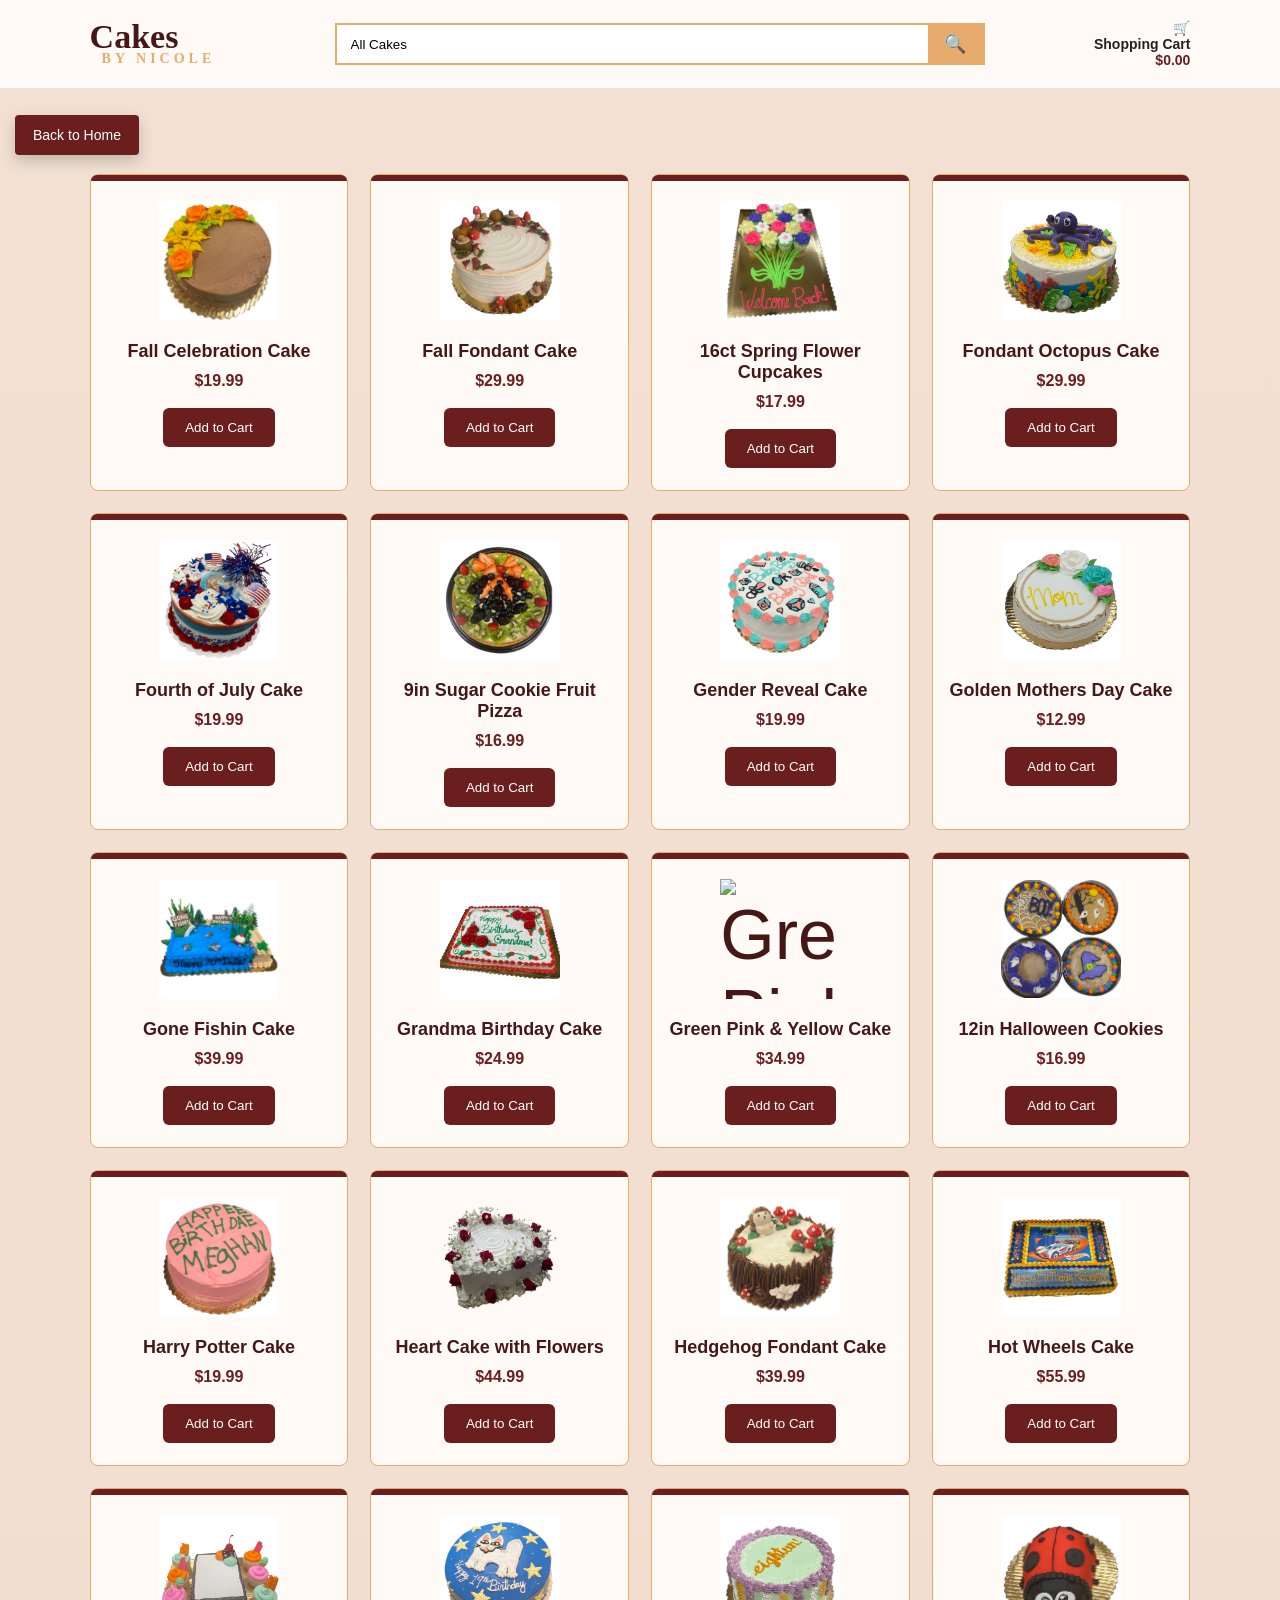
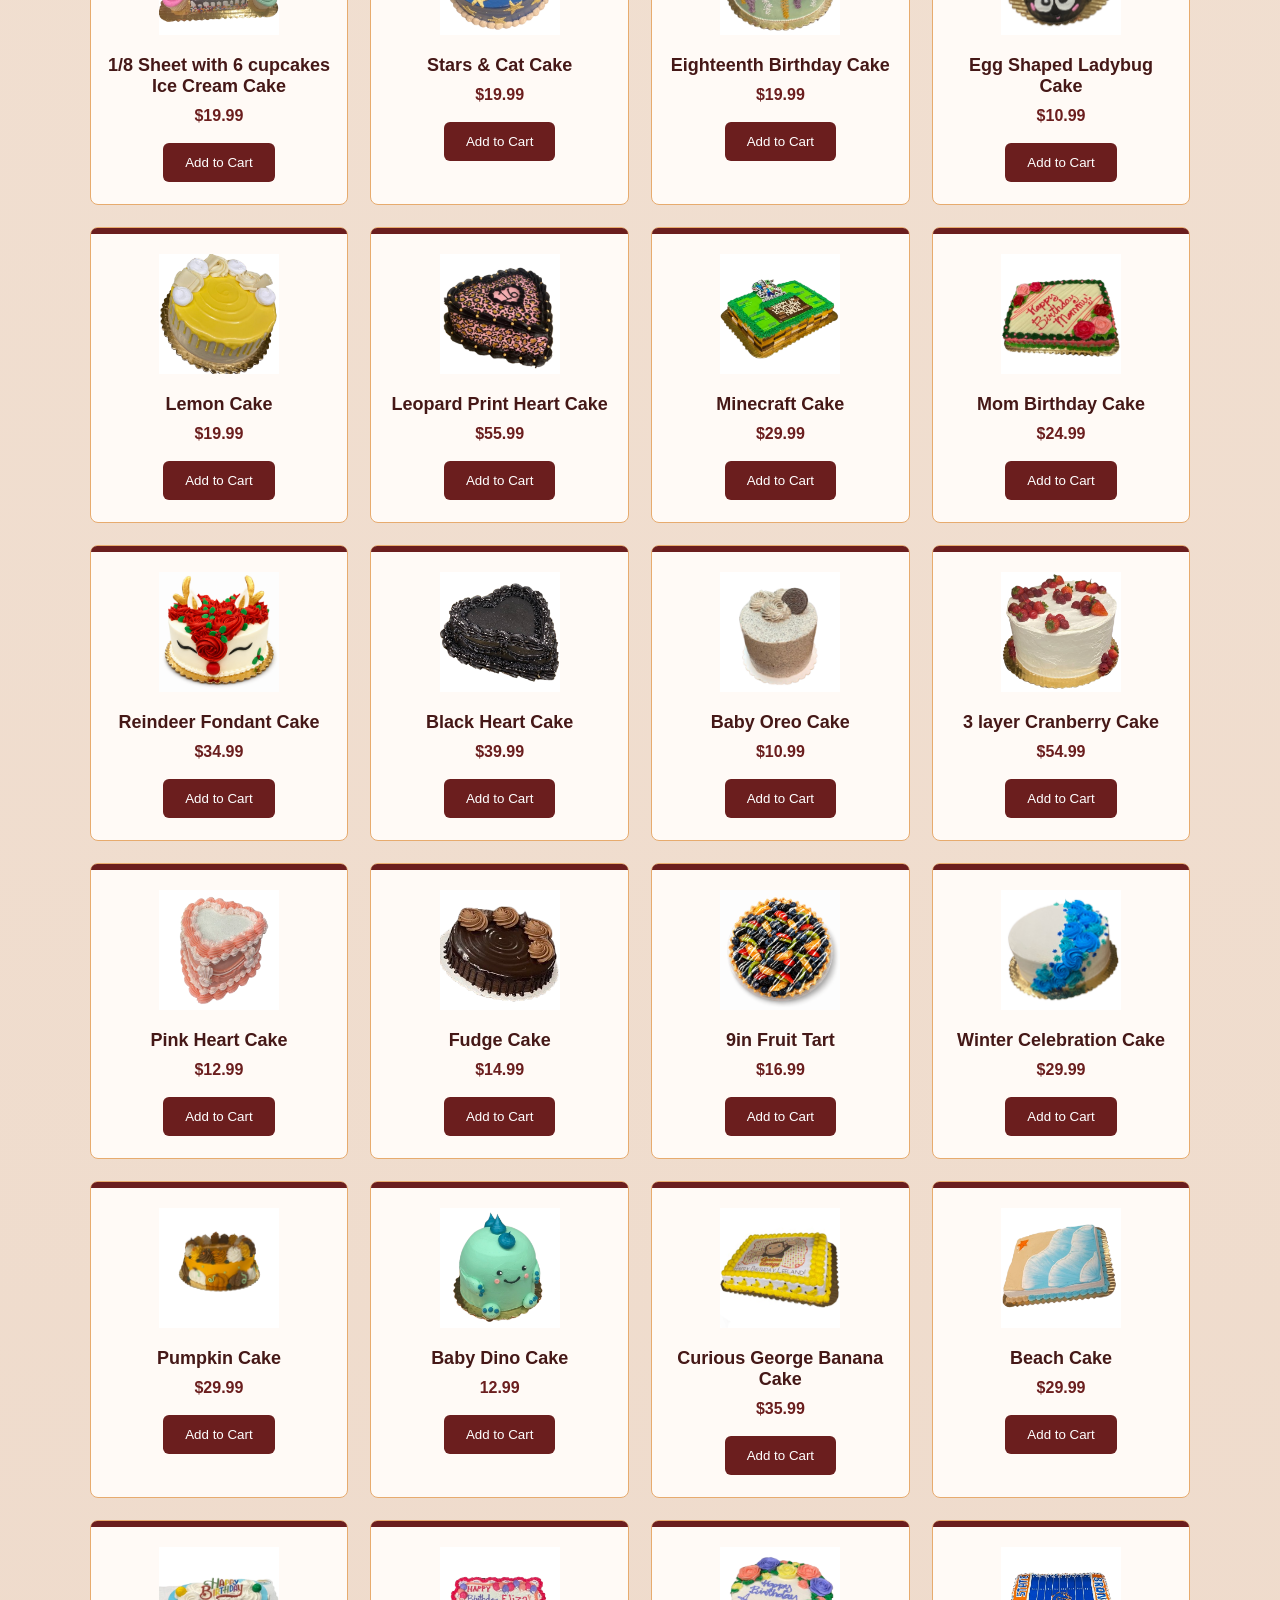
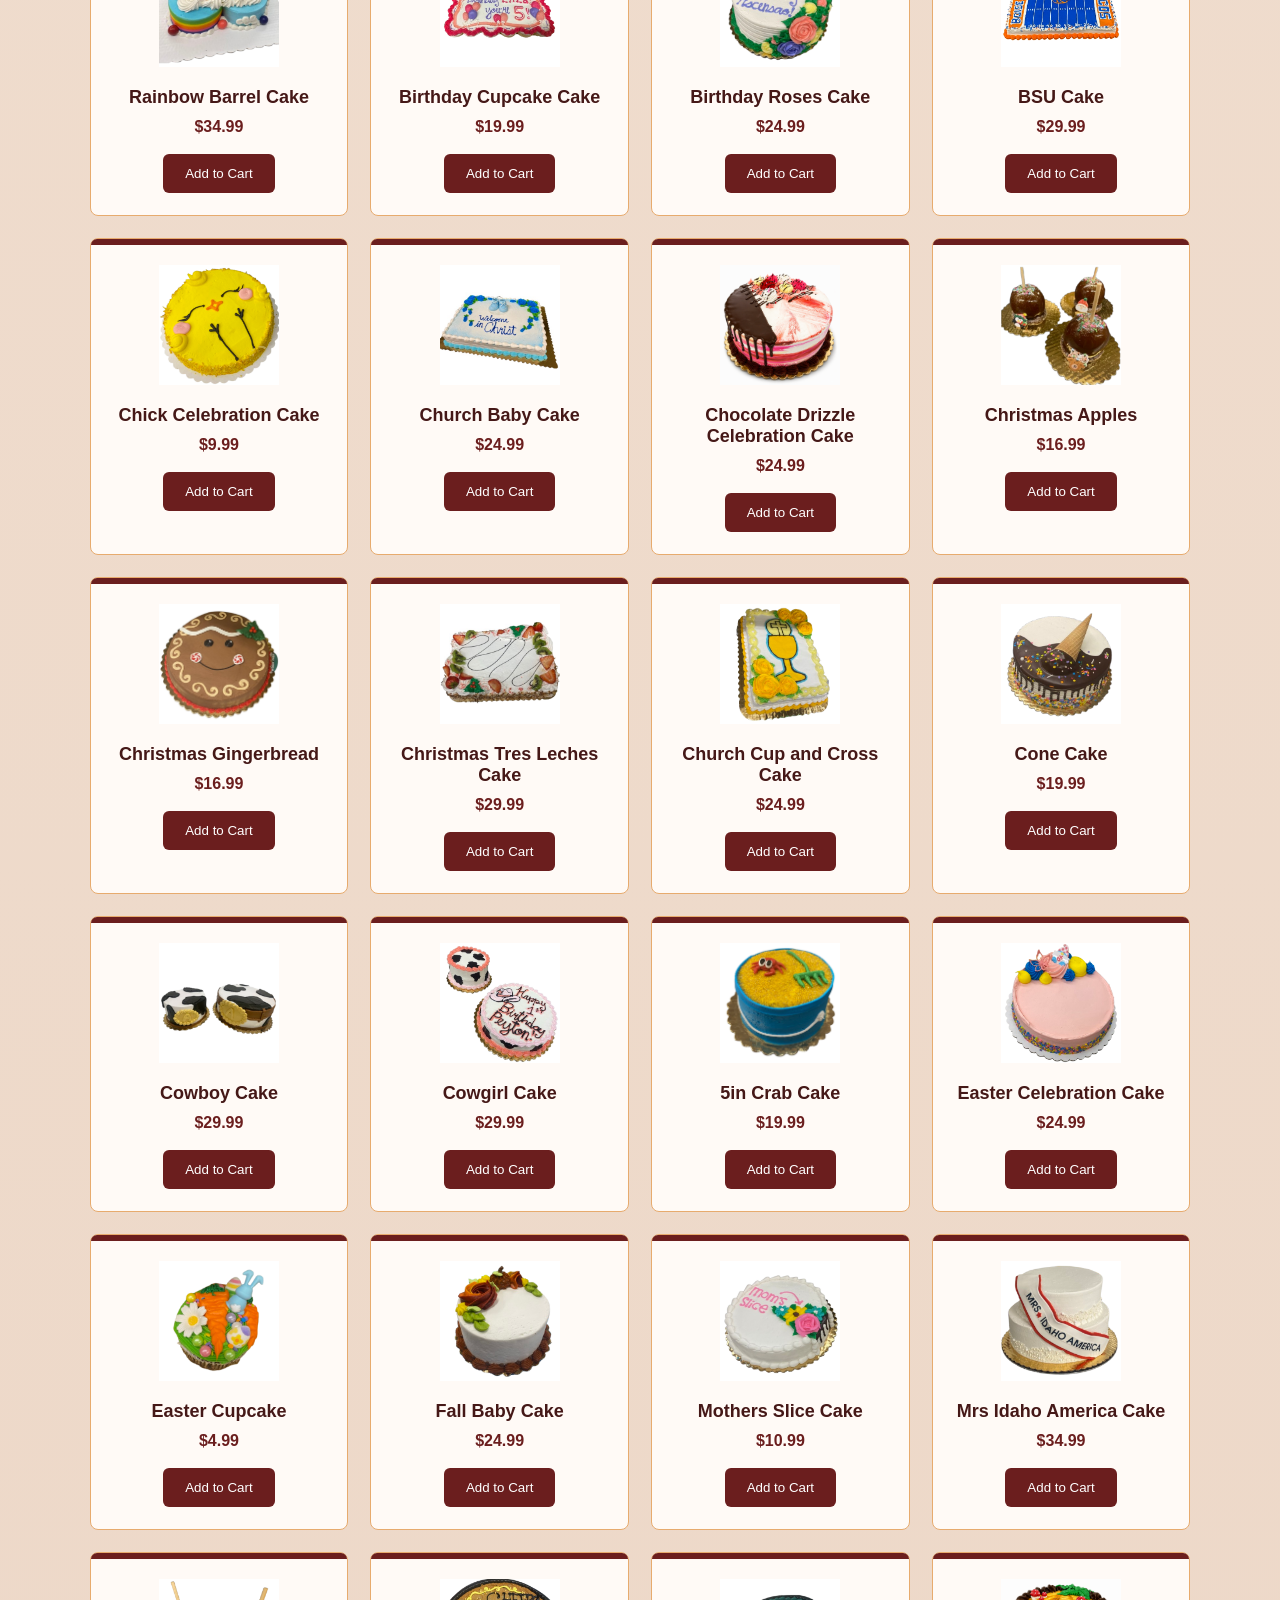
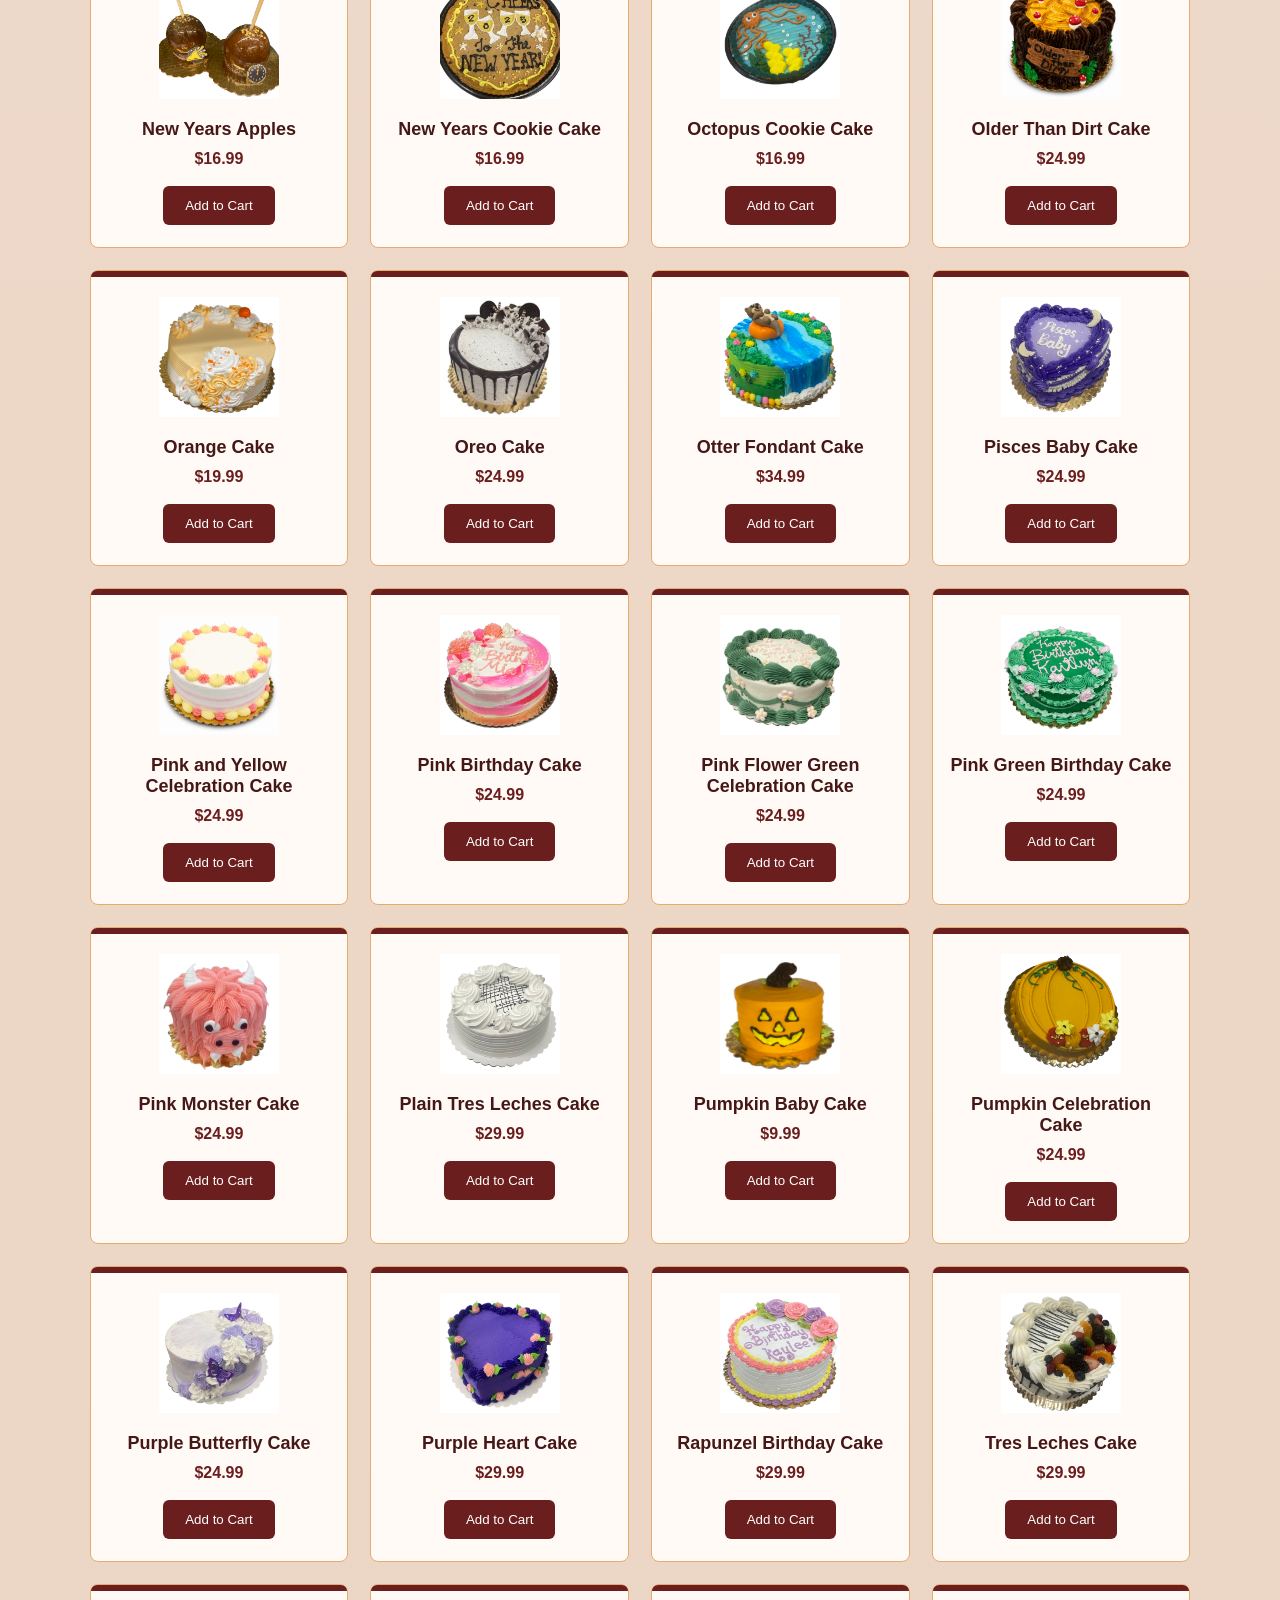
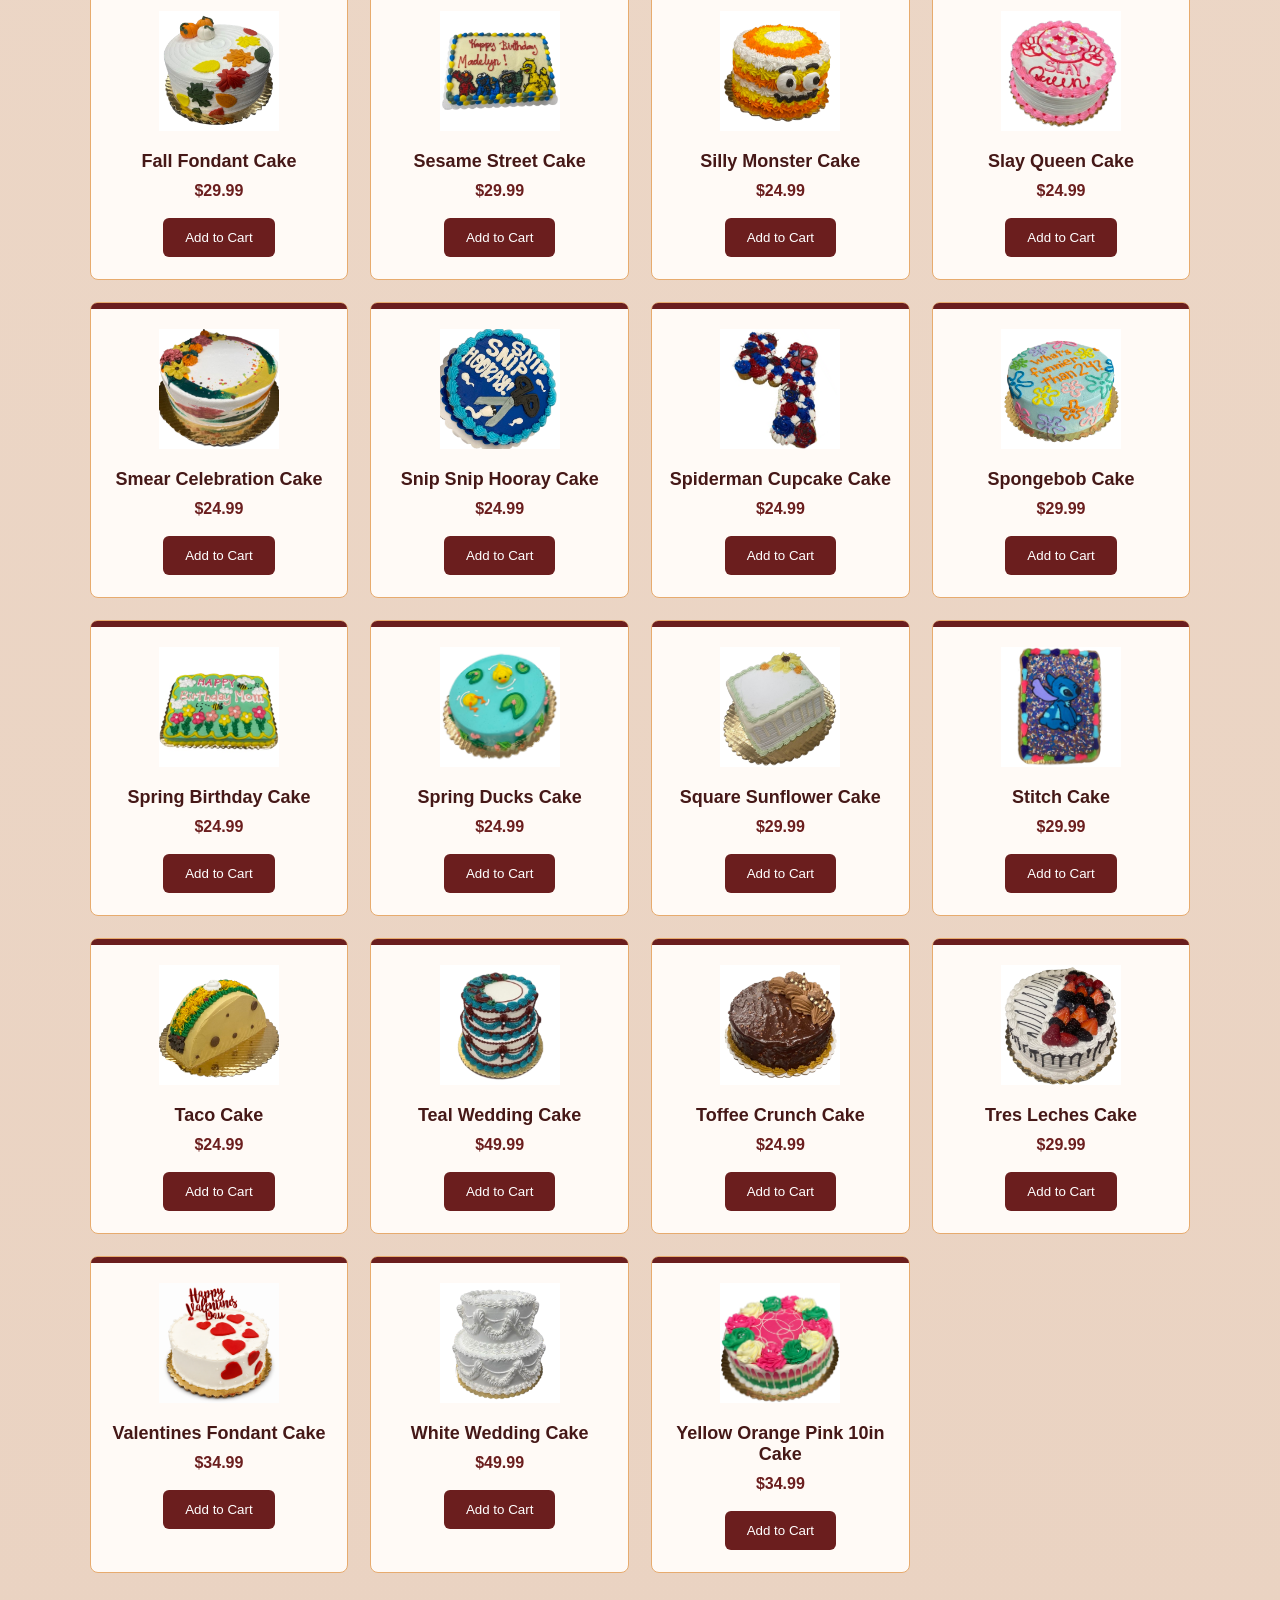
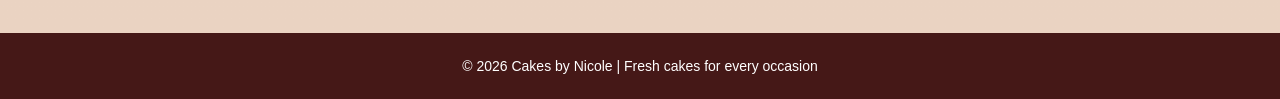
==== commit 384de157: "Update print statement from 'Hello' to 'Goodbye'" ====
--- a/cakes.html
+++ b/cakes.html
@@ -39,7 +39,7 @@
 
   { file: "gonefishin", name: "Gone Fishin Cake", price: "$39.99" , tags: ["colored", "1/4Sheet", "birthday", "fondant", "toy"] },
   { file: "grandmabirthday", name: "Grandma Birthday Cake", price: "$24.99" , tags: ["white", "1/4Sheet", "birthday", "flower"] },
-  { file: "greenpink10'", name: "Green Pink & YellowCake", price: "$34.99" , tags: ["colored", "10inch"] },
+  { file: "greenpink10", name: "Green Pink & Yellow Cake", price: "$34.99" , tags: ["colored", "10inch"] },
   { file: "haloweencookies", name: "12in Halloween Cookies", price: "$16.99" , tags: ["colored", "ncake", "holiday", "draw"] },
   { file: "harrypotter", name: "Harry Potter Cake", price: "$19.99" , tags: ["colored", "8inch", "birthday"] },
   { file: "heartwflowers", name: "Heart Cake with Flowers", price: "$44.99" , tags: ["white", "10inch", "flower", "heart"] },
@@ -381,4 +381,4 @@
 <a href="index.html" class="back-home-button">Back to Home</a>
 
 </body>
-</html>+</html>
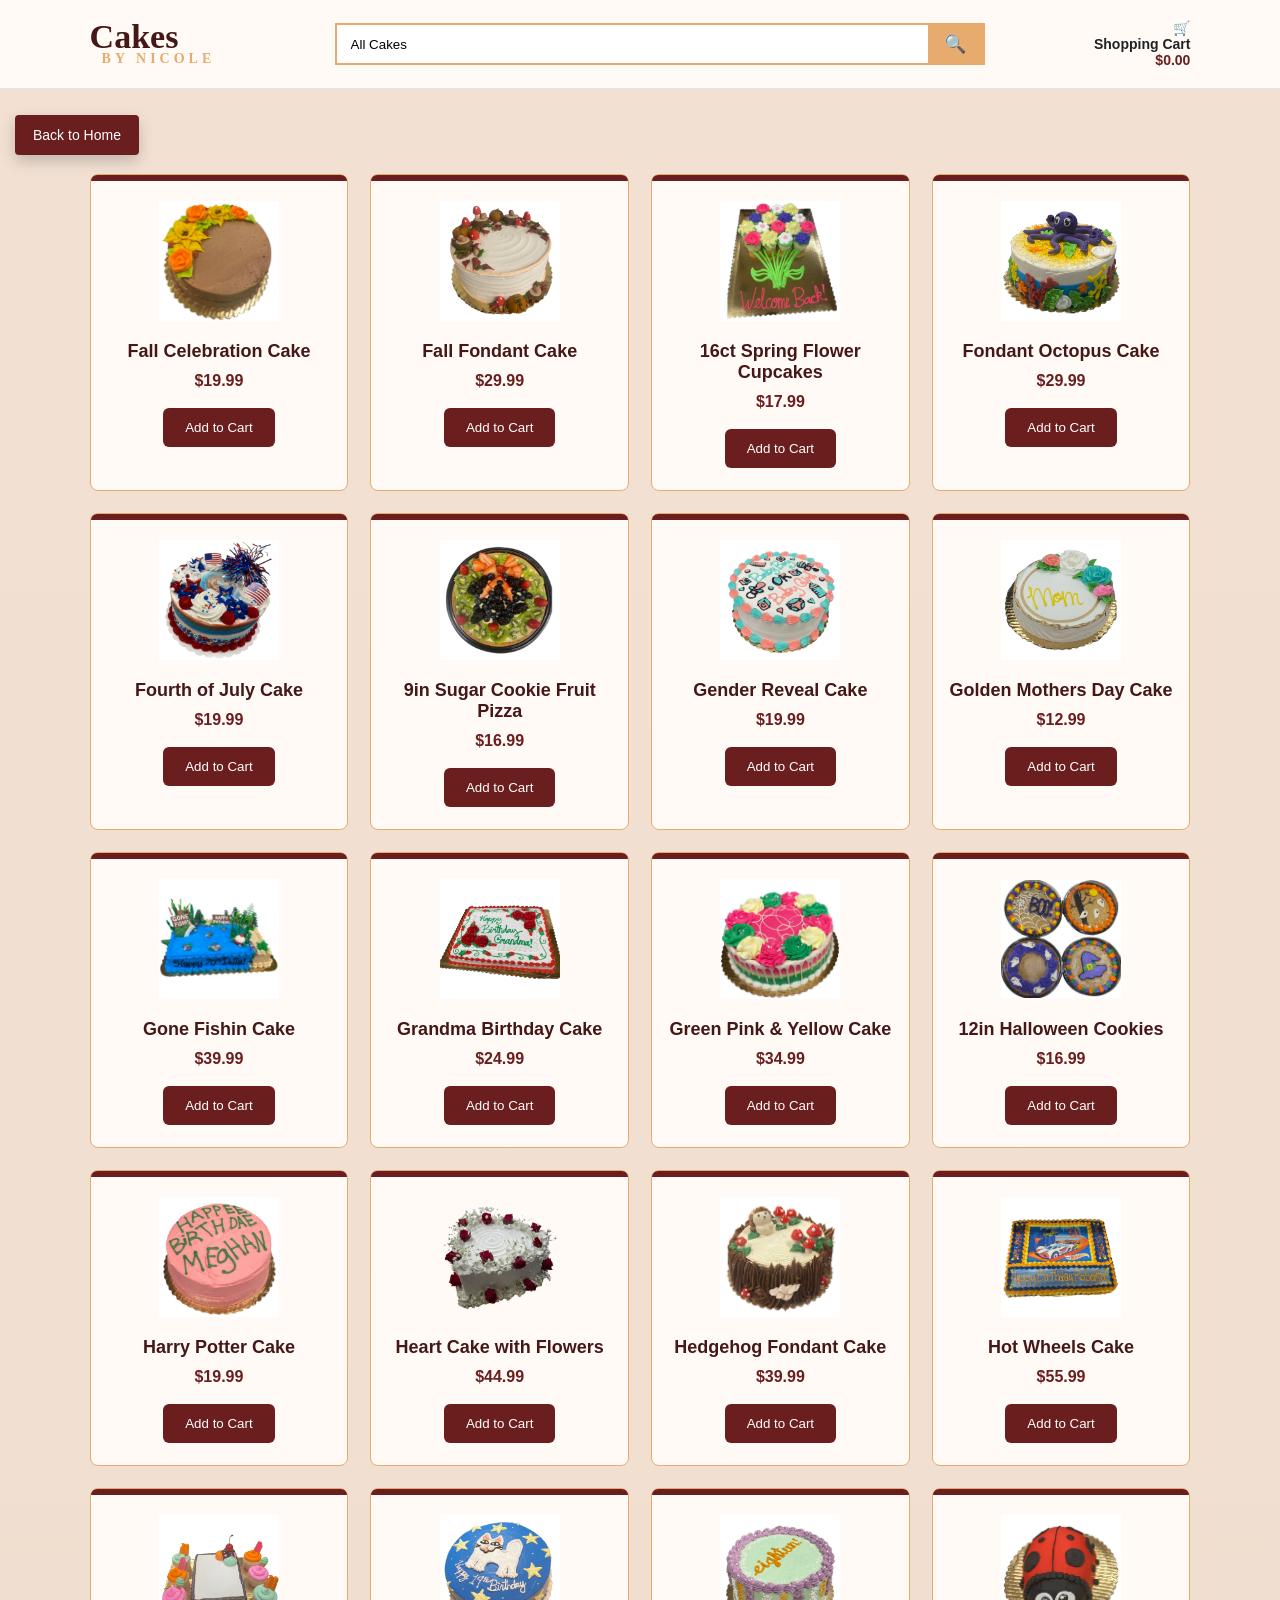
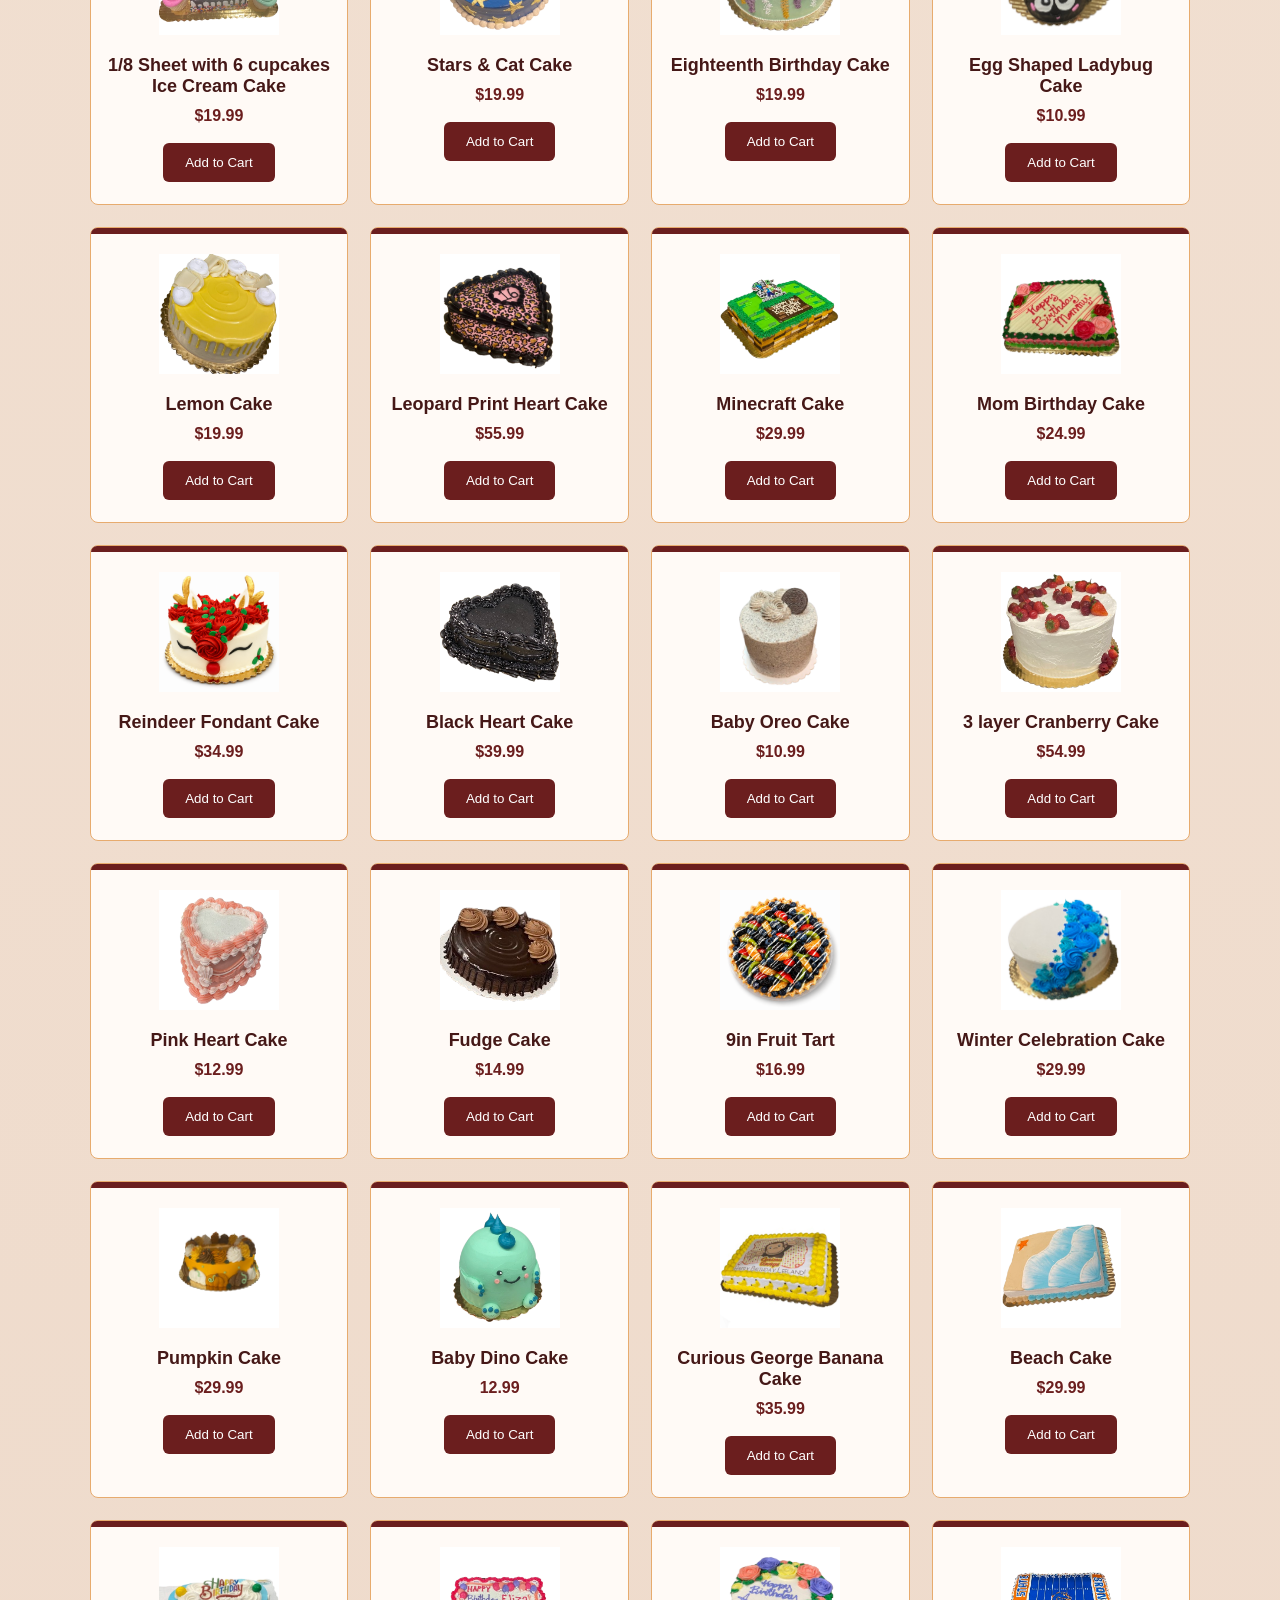
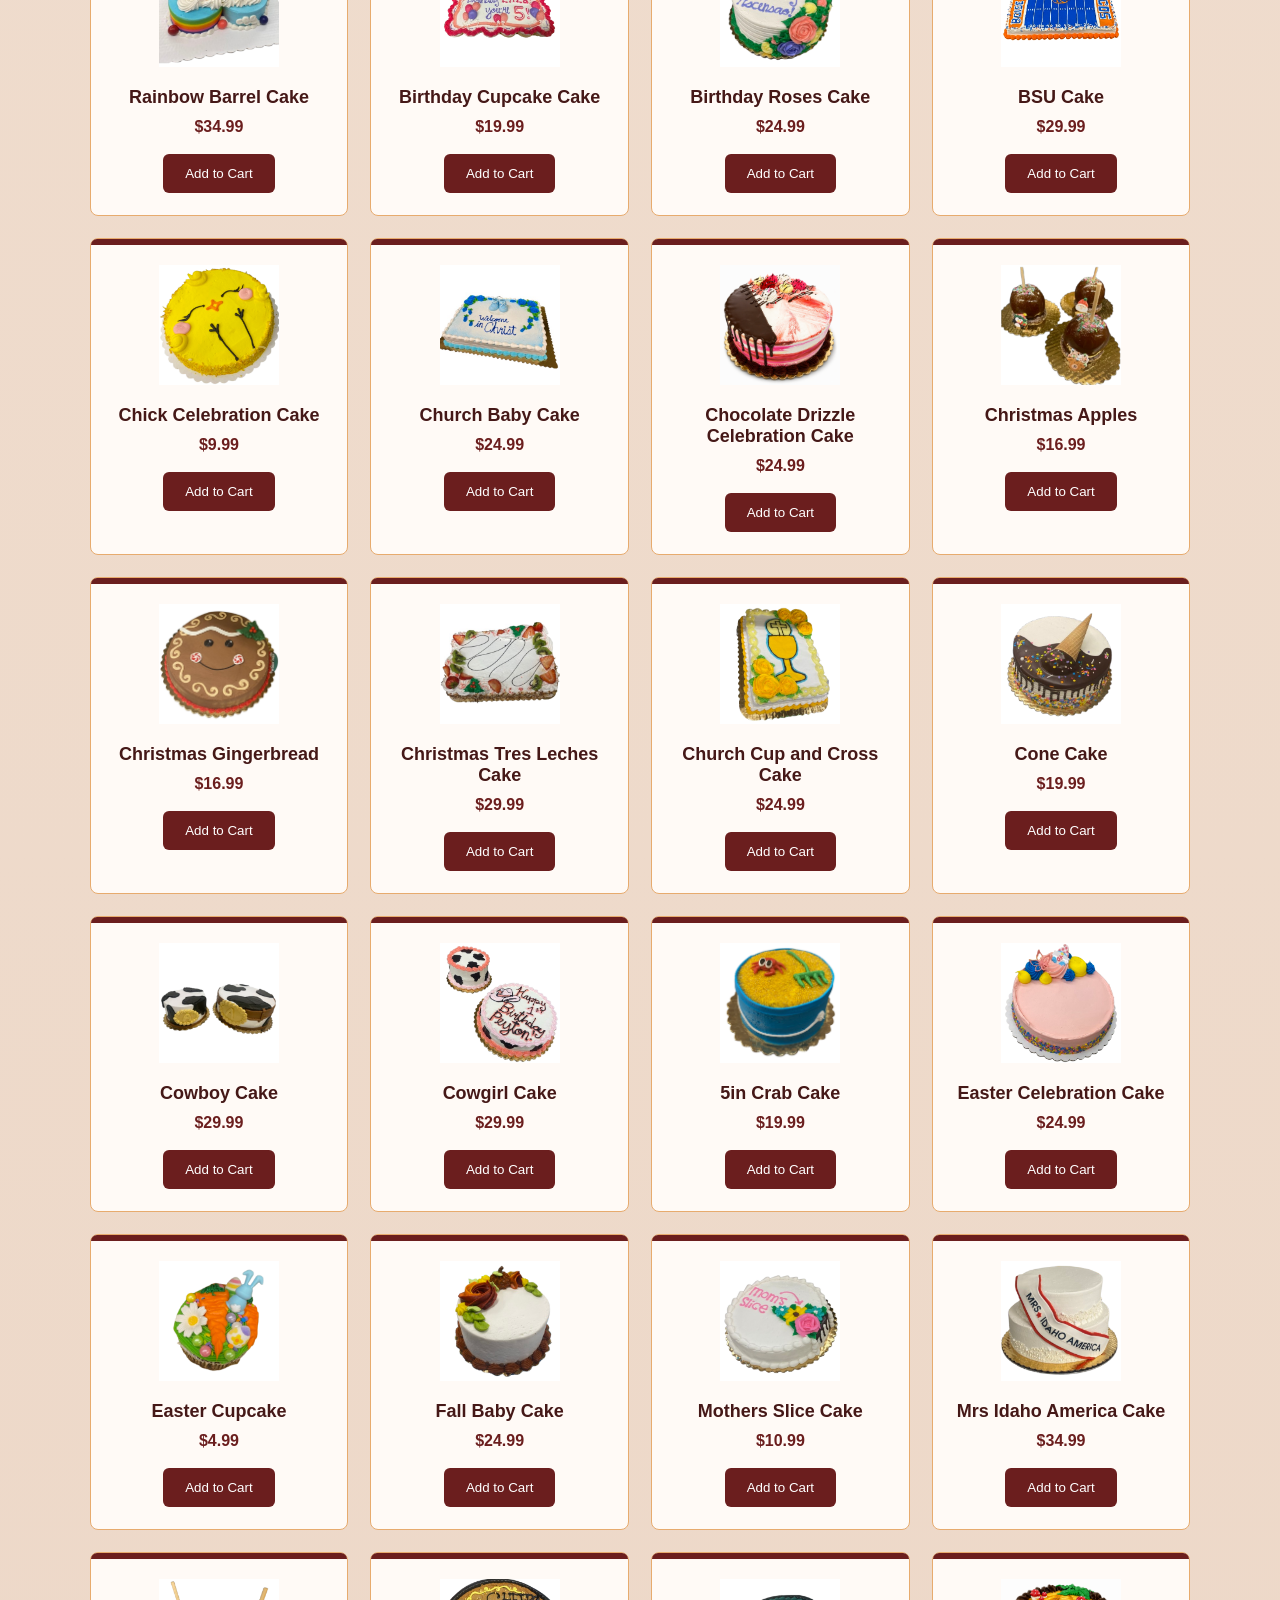
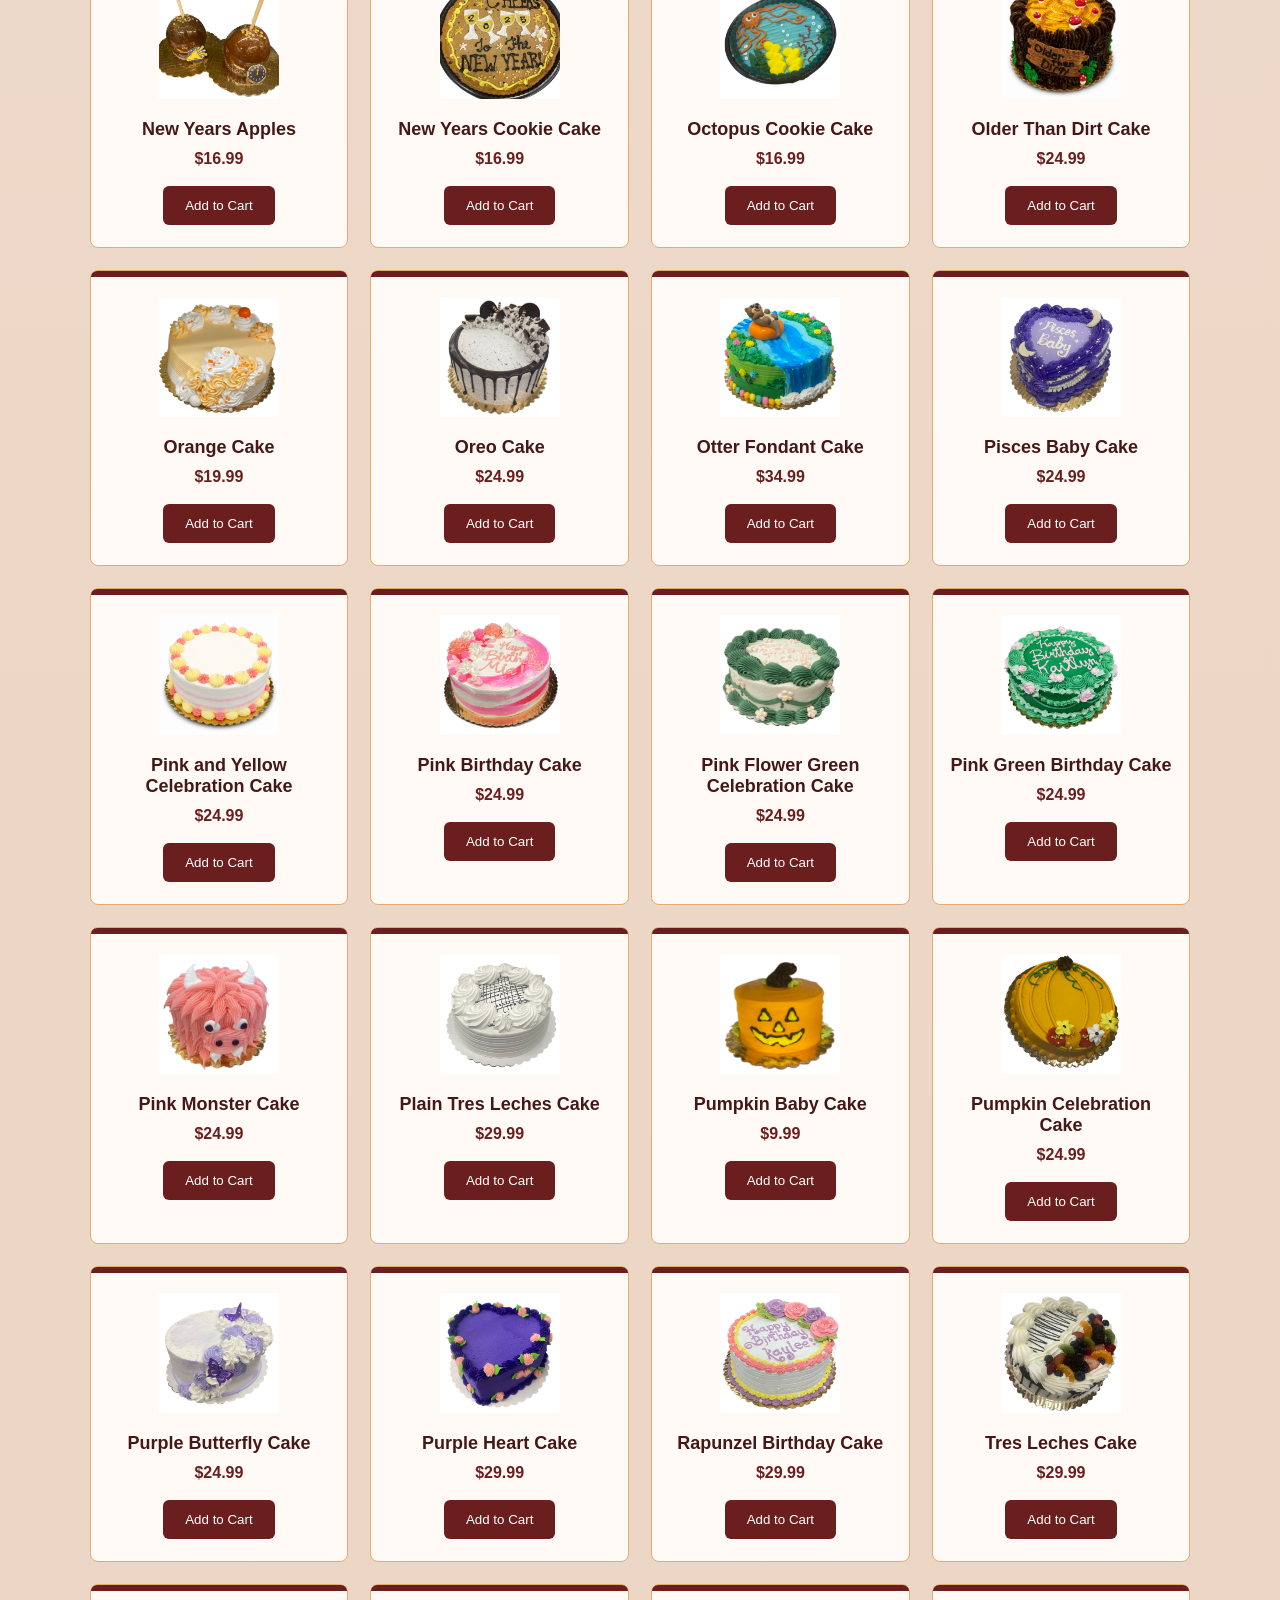
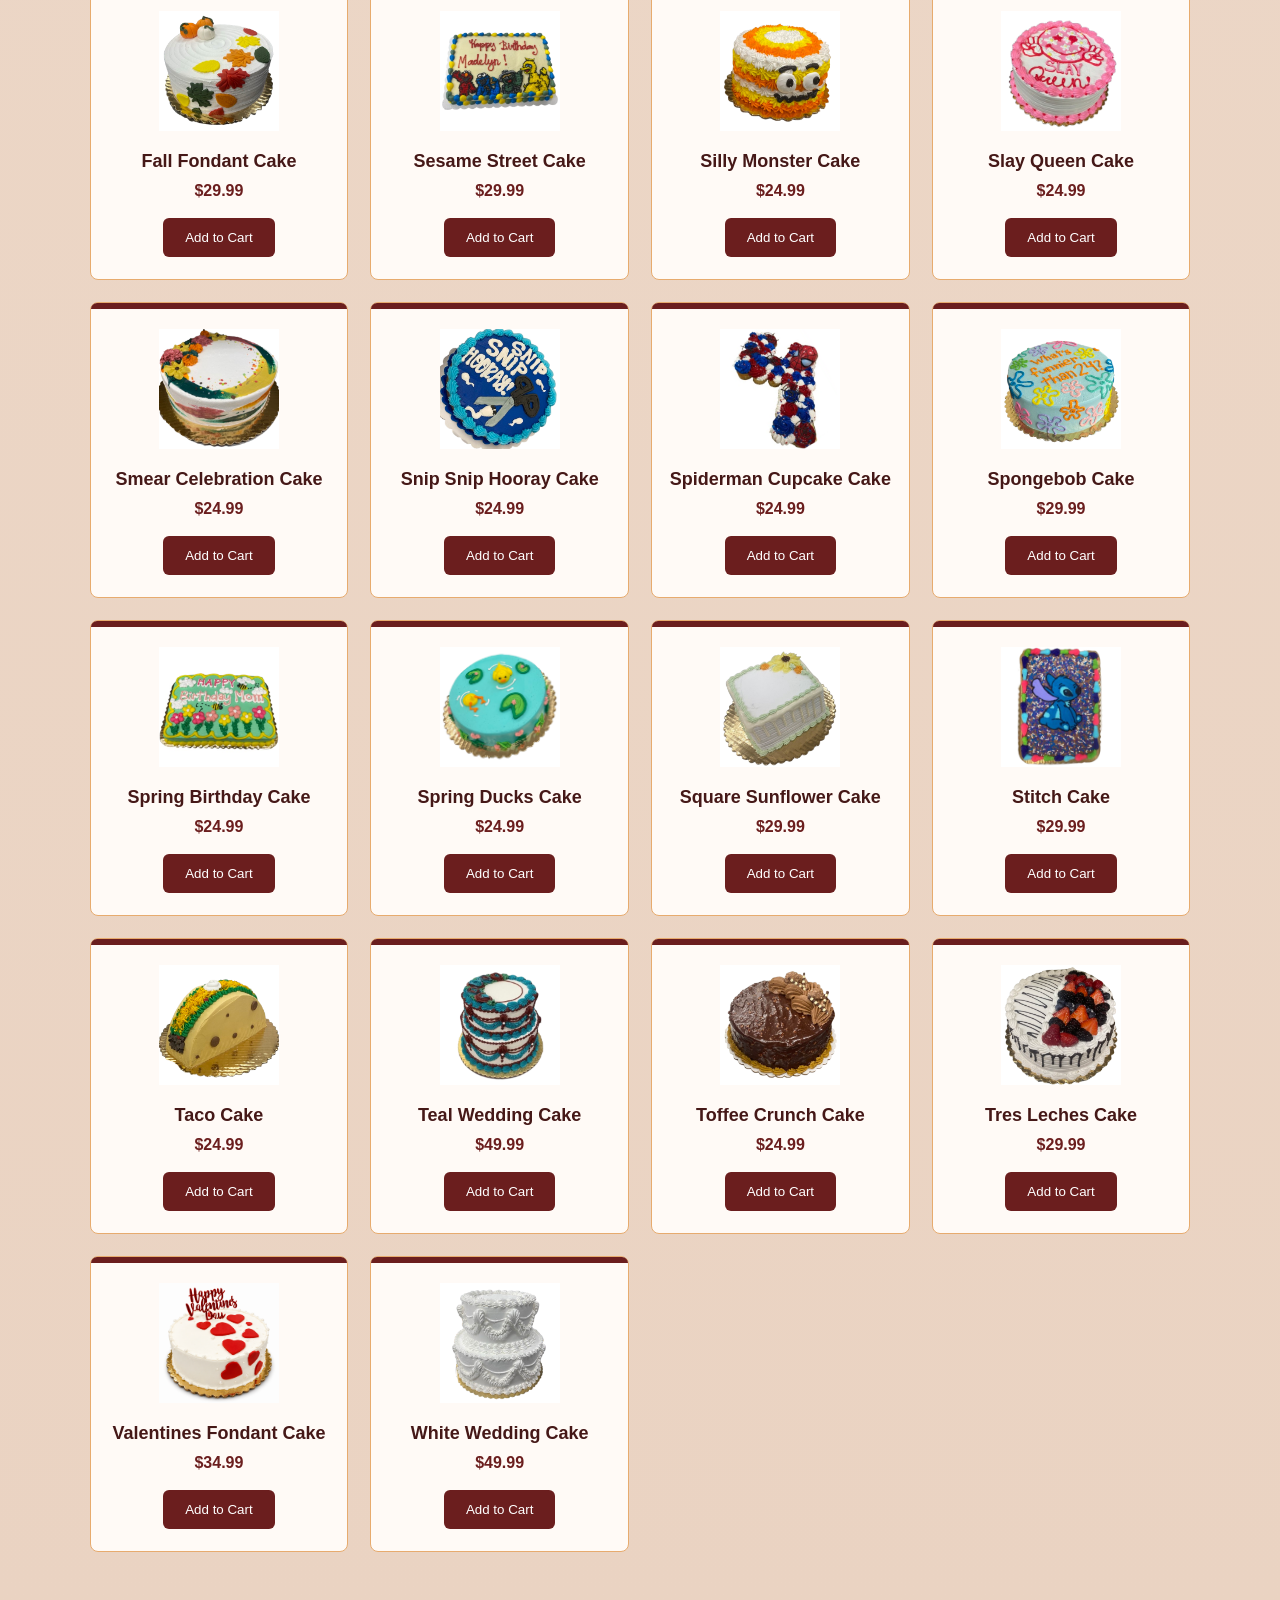
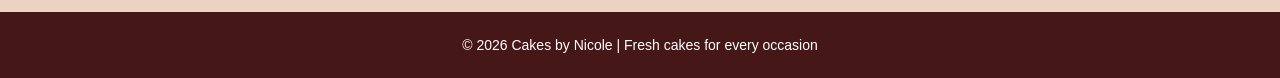
==== commit 3f46579a: "Update cakes.html" ====
--- a/cakes.html
+++ b/cakes.html
@@ -139,7 +139,6 @@
 
   { file: "Valintinesfondant", name: "Valentines Fondant Cake", price: "$34.99", tags: ["holiday", "fondant", "white", "8inch"] },
   { file: "whitewedding", name: "White Wedding Cake", price: "$49.99", tags: ["wedding", "white"] },
-  { file: "yelloworangepink10in", name: "Yellow Orange Pink 10in Cake", price: "$34.99", tags: ["10inch", "colored"] }
 ];
 
 const productGrid = document.getElementById("productGrid");
